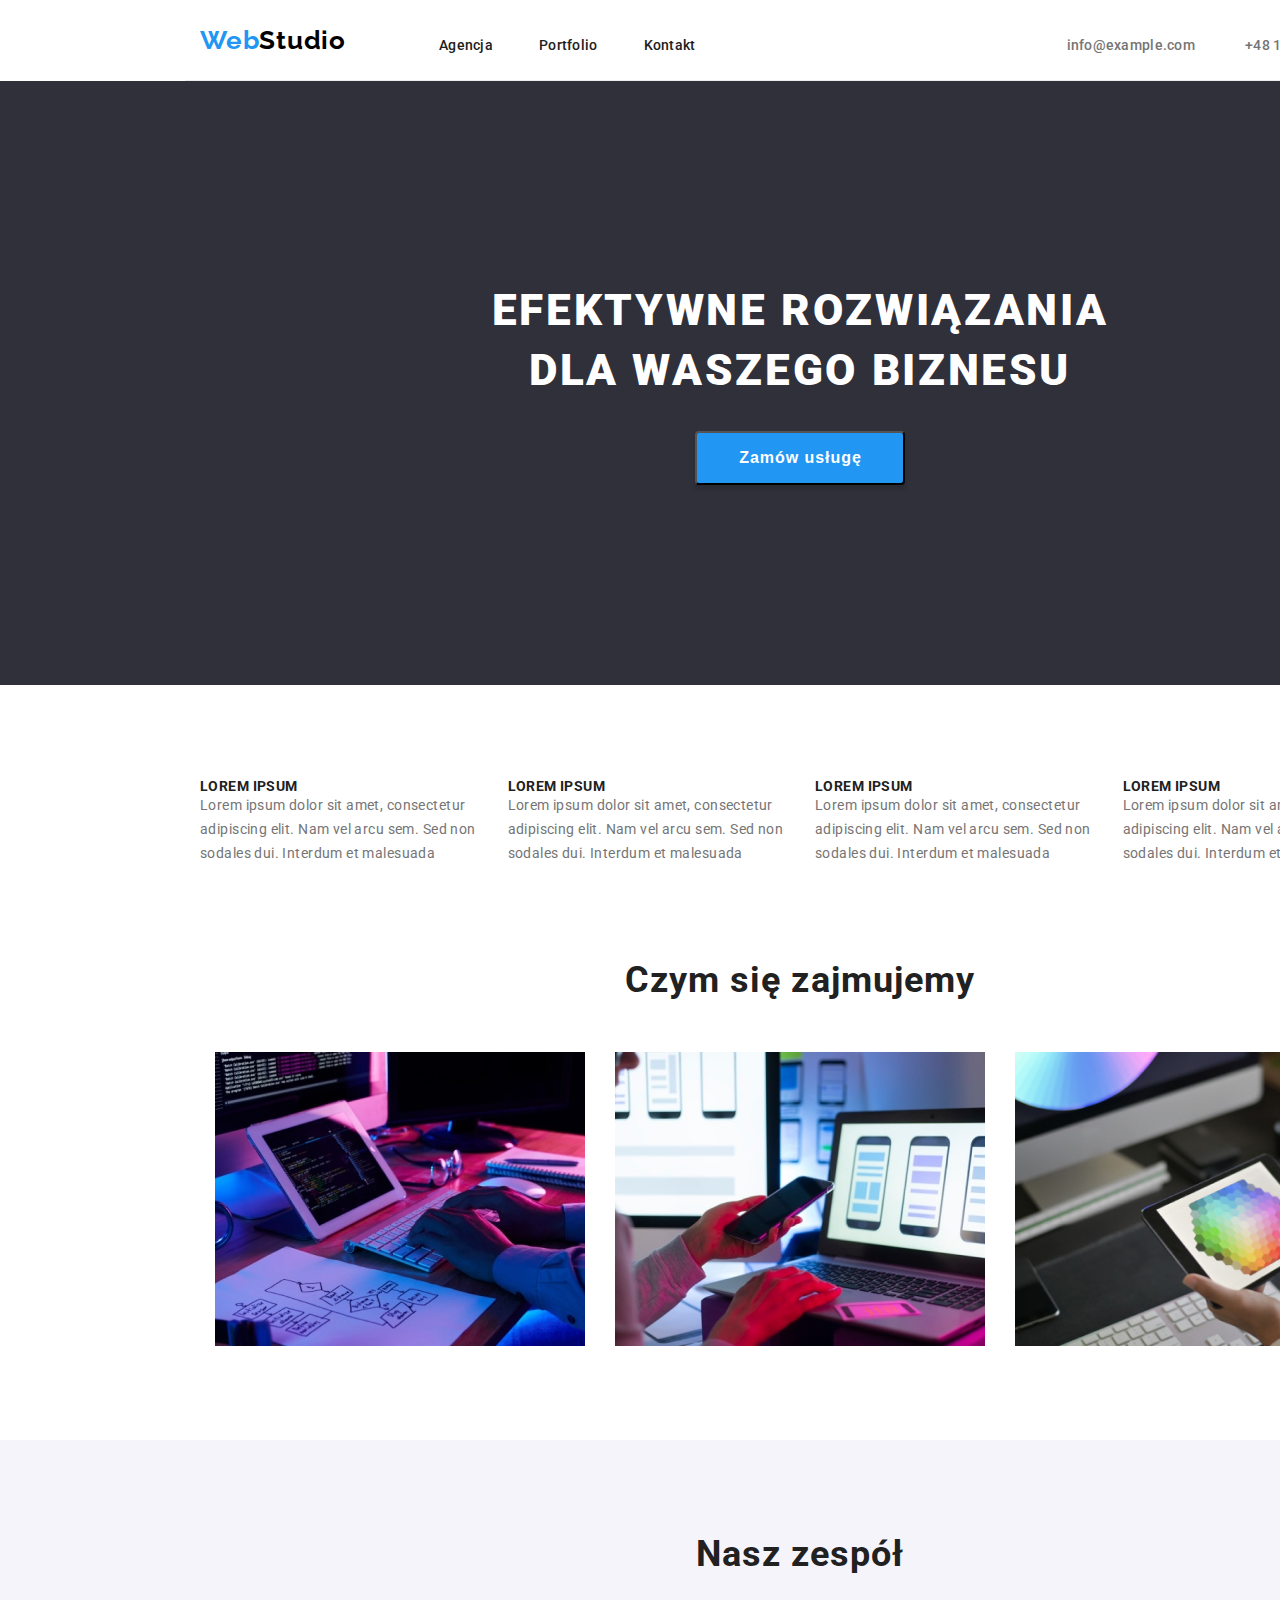
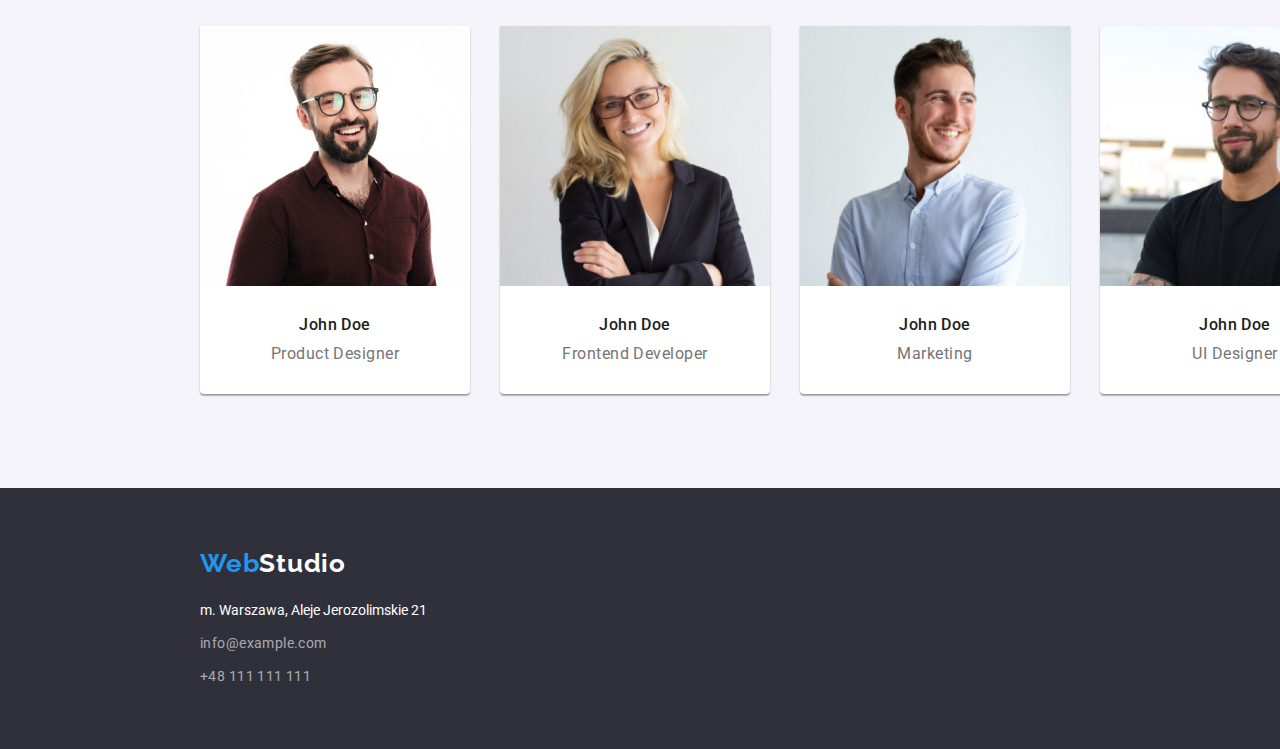
==== index.html @ 327a6e42 "update" ====
<!DOCTYPE html>
<html lang="pl">
  <head>
    <title>hm2 - main page</title>
    <meta charset="UTF-8" />
    <meta http-equiv="x-ua-compatible" content="ie=edge" />
    <meta name="viewport" content="width=device-with, initial-scale=1.0" />
    <link rel="preconnect" href="https://fonts.googleapis.com" />
    <link rel="preconnect" href="https://fonts.gstatic.com" crossorigin />
    <link
      href="https://fonts.googleapis.com/css2?family=Raleway:wght@700&family=Roboto:wght@400;500;700;900&display=swap"
      rel="stylesheet"
    />
    <link
      rel="stylesheet"
      href="https://cdnjs.cloudflare.com/ajax/libs/modern-normalize/1.1.0/modern-normalize.min.css"
      integrity="sha512-wpPYUAdjBVSE4KJnH1VR1HeZfpl1ub8YT/NKx4PuQ5NmX2tKuGu6U/JRp5y+Y8XG2tV+wKQpNHVUX03MfMFn9Q=="
      crossorigin="anonymous"
      referrerpolicy="no-referrer"
    />
    <link rel="stylesheet" href="./css/style.css" />
  </head>
  <body>
    <header class="container box-header">
      <a href="./index.html" class="logo"
        ><span class="color-logo-blue">Web</span>Studio</a
      >
      <nav>
        <ul class="nav-ul-style">
          <li class="nav-li">
            <a href="#" class="navigation">Agencja</a>
          </li>
          <li class="nav-li">
            <a href="./portfolio.html" class="navigation">Portfolio</a>
          </li>
          <li class="nav-li">
            <a href="#" class="navigation">Kontakt</a>
          </li>
        </ul>
      </nav>
      <ul class="ul-contact">
        <li class="li-contact">
          <a href="mailto:info@example.com" class="contact"
            >info@example.com
          </a>
        </li>
        <li class="li-contact">
          <a href="+48111111111" class="contact">
            +48 111 111 111
            <svg width="16" height="12">
              <use href="./images/icons.svg#icon-smartphone"></use>
            </svg>
          </a>
        </li>
      </ul>
    </header>
    <main>
      <section class="index-section-one index-section section">
        <h1 class="H1-style">EFEKTYWNE ROZWIĄZANIA DLA WASZEGO BIZNESU</h1>
        <button type="button" class="button-index">Zamów usługę</button>
      </section>
      <section class="index-section section container">
        <ul class="index-section-two-ul">
          <li>
            <h3 class="H3-style">LOREM IPSUM</h3>
            <p class="p-style">
              Lorem ipsum dolor sit amet, consectetur adipiscing elit. Nam vel
              arcu sem. Sed non sodales dui. Interdum et malesuada
            </p>
          </li>
          <li>
            <h3 class="H3-style">LOREM IPSUM</h3>
            <p class="p-style">
              Lorem ipsum dolor sit amet, consectetur adipiscing elit. Nam vel
              arcu sem. Sed non sodales dui. Interdum et malesuada
            </p>
          </li>
          <li>
            <h3 class="H3-style">LOREM IPSUM</h3>
            <p class="p-style">
              Lorem ipsum dolor sit amet, consectetur adipiscing elit. Nam vel
              arcu sem. Sed non sodales dui. Interdum et malesuada
            </p>
          </li>
          <li>
            <h3 class="H3-style">LOREM IPSUM</h3>
            <p class="p-style">
              Lorem ipsum dolor sit amet, consectetur adipiscing elit. Nam vel
              arcu sem. Sed non sodales dui. Interdum et malesuada
            </p>
          </li>
        </ul>
        <h2 class="index-section-three-h2">Czym się zajmujemy</h2>
        <div class="index-img-section-three">
          <img src="./images/img.jpg" width="370" height="294" alt="tekst" />
          <img src="./images/img1.jpg" width="370" height="294" alt="tekst" />
          <img src="./images/img2.jpg" width="370" height="294" alt="tekst" />
        </div>
      </section>
      <section class="index-section section">
        <h2 class="index-section-four-h2">Nasz zespół</h2>
        <div class="index-img-section-four container">
          <figure class="index-figure">
            <img
              src="./images/img6.jpg"
              width="270"
              height="260"
              alt="Product Designer"
            />
            <figcaption class="figcaption-index">
              <h4 class="heading-index">John Doe</h4>
              <p class="description-index">Product Designer</p>
            </figcaption>
          </figure>
          <figure class="index-figure">
            <img
              src="./images/img3.jpg"
              width="270"
              height="260"
              alt="Frontend Developer"
            />
            <figcaption class="figcaption-index">
              <h4 class="heading-index">John Doe</h4>
              <p class="description-index">Frontend Developer</p>
            </figcaption>
          </figure>
          <figure class="index-figure">
            <img
              src="./images/img4.jpg"
              width="270"
              height="260"
              alt="Marketing"
            />
            <figcaption class="figcaption-index">
              <h4 class="heading-index">John Doe</h4>
              <p class="description-index">Marketing</p>
            </figcaption>
          </figure>
          <figure class="index-figure">
            <img
              src="./images/img5.jpg"
              width="270"
              height="260"
              alt="UI Designer"
            />
            <figcaption class="figcaption-index">
              <h4 class="heading-index">John Doe</h4>
              <p class="description-index">UI Designer</p>
            </figcaption>
          </figure>
        </div>
      </section>
    </main>
    <footer class="footer-page">
      <section class="container">
        <a href="./index.html" class="logo"
          ><span class="color-logo-blue">Web</span
          ><span class="color-logo-white">Studio</span></a
        >
        <address class="address">
          <p class="p-address">m. Warszawa, Aleje Jerozolimskie 21</p>
          <a href="mailto:info@example.com" class="contact-footer"
            >info@example.com</a
          >
          <a href="+48111111111" class="contact-footer"> +48 111 111 111 </a>
        </address>
      </section>
    </footer>
  </body>
</html>
---- css/style.css ----
body {
  font-family: "Roboto", "Relaway", sans-serif;
  color: #212121;
  width: 1600px;
  margin: 0 auto;
}

img {
  display: block;
}

header {
  border-bottom: 1px solid #ececec;
  padding-top: 25px;
  padding-bottom: 24px;
}

.box-header {
  display: flex;
  align-items: center;
}

.container {
  width: 1200px;
  margin: 0 auto;
  padding-left: 15px;
  padding-right: 15px;
}
* {
  padding: 0;
  margin: 0;
}

.portfolio-button-ul {
  list-style: none;
  display: flex;
  justify-content: center;
}

.button-portfolio {
  font-weight: 500;
  font-size: 16px;
  line-height: 1.62;
  background: #f5f4fa;
  text-align: center;
  letter-spacing: 0.03em;
  padding: 4px 22px;
  border: none;
  border-radius: 4px;
}

.button-portfolio-li:not(:first-child) {
  margin-left: 10px;
}

.button-portfolio:active,
.button-portfolio:hover,
.button-portfolio:focus {
  background-color: #2196f3;
  cursor: pointer;
  color: #ffffff;
  box-shadow: 0px 3px 1px rgba(0, 0, 0, 0.1), 0px 1px 2px rgba(0, 0, 0, 0.08),
    0px 2px 2px rgba(0, 0, 0, 0.12);
  border-radius: 4px;
}

.button-index {
  background: #2196f3;
  box-shadow: 0px 4px 4px rgba(0, 0, 0, 0.15);
  border-radius: 4px;
  font-weight: 700;
  font-size: 16px;
  line-height: 1.87;
  letter-spacing: 0.06em;
  color: #ffffff;
  align-items: center;
  justify-content: center;
  margin-top: 30px;
  padding-top: 10px;
  padding-bottom: 10px;
  padding-left: 42px;
  padding-right: 41px;
}

.button-index:hover {
  cursor: pointer;
}

.navigation:active,
.navigation:hover,
.contact-footer:hover,
.contact-footer:active,
.contact:active,
.contact:hover,
.navigation:focus,
.contact:focus,
.contact-footer:focus {
  color: #2196f3;
}

.navigation {
  font-weight: 500;
  font-size: 14px;
  line-height: 1.14;
  letter-spacing: 0.02em;
  text-decoration: none;
  color: #212121;
}
.index-section-two-ul {
  list-style: none;
  display: flex;
  margin-top: 0px;
  margin-bottom: 0px;
  gap: 30px;
}

.nav-ul-style {
  list-style: none;
  display: flex;
  margin-top: 8px;
  padding-inline-start: 0px;
}
.nav-li {
  margin-left: 93px;
}

.nav-li:not(:first-child) {
  margin-left: 46px;
}

.ul-contact {
  list-style: none;
  display: flex;
  justify-content: flex-end;
  margin-left: 371px;
  padding-left: 0px;
  margin-top: 8px;
}
.li-contact:first-child {
  margin-left: 0px;
}

.li-contact:last-child {
  margin-left: 50px;
}

.description-portfolio {
  color: #757575;
  font-size: 16px;
  line-height: 1.87;
  letter-spacing: 0.03em;
  margin-top: 4px;
}
.heading-portfolio {
  font-size: 18px;
  line-height: 2;
  font-weight: 700;
  letter-spacing: 0.06em;
}

.heading-index {
  font-weight: 500;
  font-size: 16px;
  line-height: 1.18;
  letter-spacing: 0.03em;
}

.index-img-section-three {
  display: flex;
  flex-direction: row;
  margin-top: 50px;
  gap: 30px;
}
.index-img-section-four {
  display: flex;
  flex-direction: row;
  margin-top: 50px;
  gap: 30px;
}

.portfolio-img-div {
  display: flex;
  flex-wrap: wrap;
  margin-top: 50px;
  gap: 30px;
}

.index-figure {
  background-color: #ffffff;
  width: 270px;
  height: 368px;
  flex-direction: column;
  box-shadow: 0px 1px 3px rgba(0, 0, 0, 0.12), 0px 1px 1px rgba(0, 0, 0, 0.14),
    0px 2px 1px rgba(0, 0, 0, 0.2);
  border-radius: 0px 0px 4px 4px;
}

.description-index {
  color: #757575;
  font-size: 16px;
  line-height: 1.18;
  letter-spacing: 0.03em;
  margin-top: 10px;
}
.logo {
  font-family: "Raleway";
  font-weight: 700;
  font-size: 26px;
  letter-spacing: 0.03em;
  line-height: 1.19;
  text-decoration: none;
  color: #000000;
}
.color-logo-blue {
  color: #2196f3;
}
.color-logo-white {
  color: #ffffff;
}
.contact {
  color: #757575;
  font-weight: 500;
  font-size: 14px;
  line-height: 1.14;
  text-decoration: none;
  letter-spacing: 0.02em;
}

.contact-footer {
  color: rgba(255, 255, 255, 0.6);
  line-height: 1.71;
  font-size: 14px;
  text-decoration: none;
  letter-spacing: 0.03em;
  margin-top: 9px;
}
.address {
  font-style: normal;
  display: flex;
  flex-direction: column;
  margin-top: 20px;
}
.p-address {
  color: #ffffff;
  font-size: 14px;
  line-height: 1.71;
  margin-top: 0px;
  margin-bottom: 0px;
}
.footer-page {
  background-color: #2f303a;
  display: flex;
  flex-direction: column;
  padding-top: 60px;
  padding-bottom: 60px;
}
.H1-style {
  font-weight: 900;
  font-size: 44px;
  line-height: 1.36;
  width: 696px;
  color: #ffffff;
  text-align: center;
  letter-spacing: 0.06em;
  text-transform: uppercase;
}

.H3-style {
  font-weight: 700;
  font-size: 14px;
  line-height: 1.14;
  letter-spacing: 0.03em;
  text-transform: uppercase;
}

.p-style {
  font-size: 14px;
  line-height: 1.71;
  letter-spacing: 0.03em;
  color: #757575;
}

.index-section-three-h2 {
  font-weight: 700;
  font-size: 36px;
  line-height: 1.16;
  letter-spacing: 0.03em;
  margin-top: 94px;
  margin-bottom: 0px;
}
.index-section-four-h2 {
  font-weight: 700;
  font-size: 36px;
  line-height: 1.16;
  text-align: center;
  letter-spacing: 0.03em;
  display: flex;
  margin-top: 0px;
  margin-bottom: 0px;
}
.section {
  padding-top: 94px;
  padding-bottom: 94px;
}
.index-section {
  display: flex;
  flex-direction: column;
  align-items: center;
  justify-content: center;
}
.index-section-one {
  padding-top: 200px;
  padding-bottom: 200px;
}
.index-section:first-child {
  background: #2f303a;
}
.index-section:nth-child(2) {
  flex-direction: column;
}
.index-section:nth-child(3) {
  background: #f5f4fa;
  flex-direction: column;
}
.portfolio-section {
  display: flex;
  padding-top: 56px;
  flex-direction: column;
}

.portfolio-section:nth-child(3) {
  display: flex;
}
.figcaption-portfolio {
  border-left: 1px solid #eeeeee;
  border-right: 1px solid #eeeeee;
  border-bottom: 1px solid #eeeeee;
  padding: 20px 24px;
}
.figcaption-index {
  text-align: center;
  padding-top: 30px;
  padding-bottom: 30px;
}
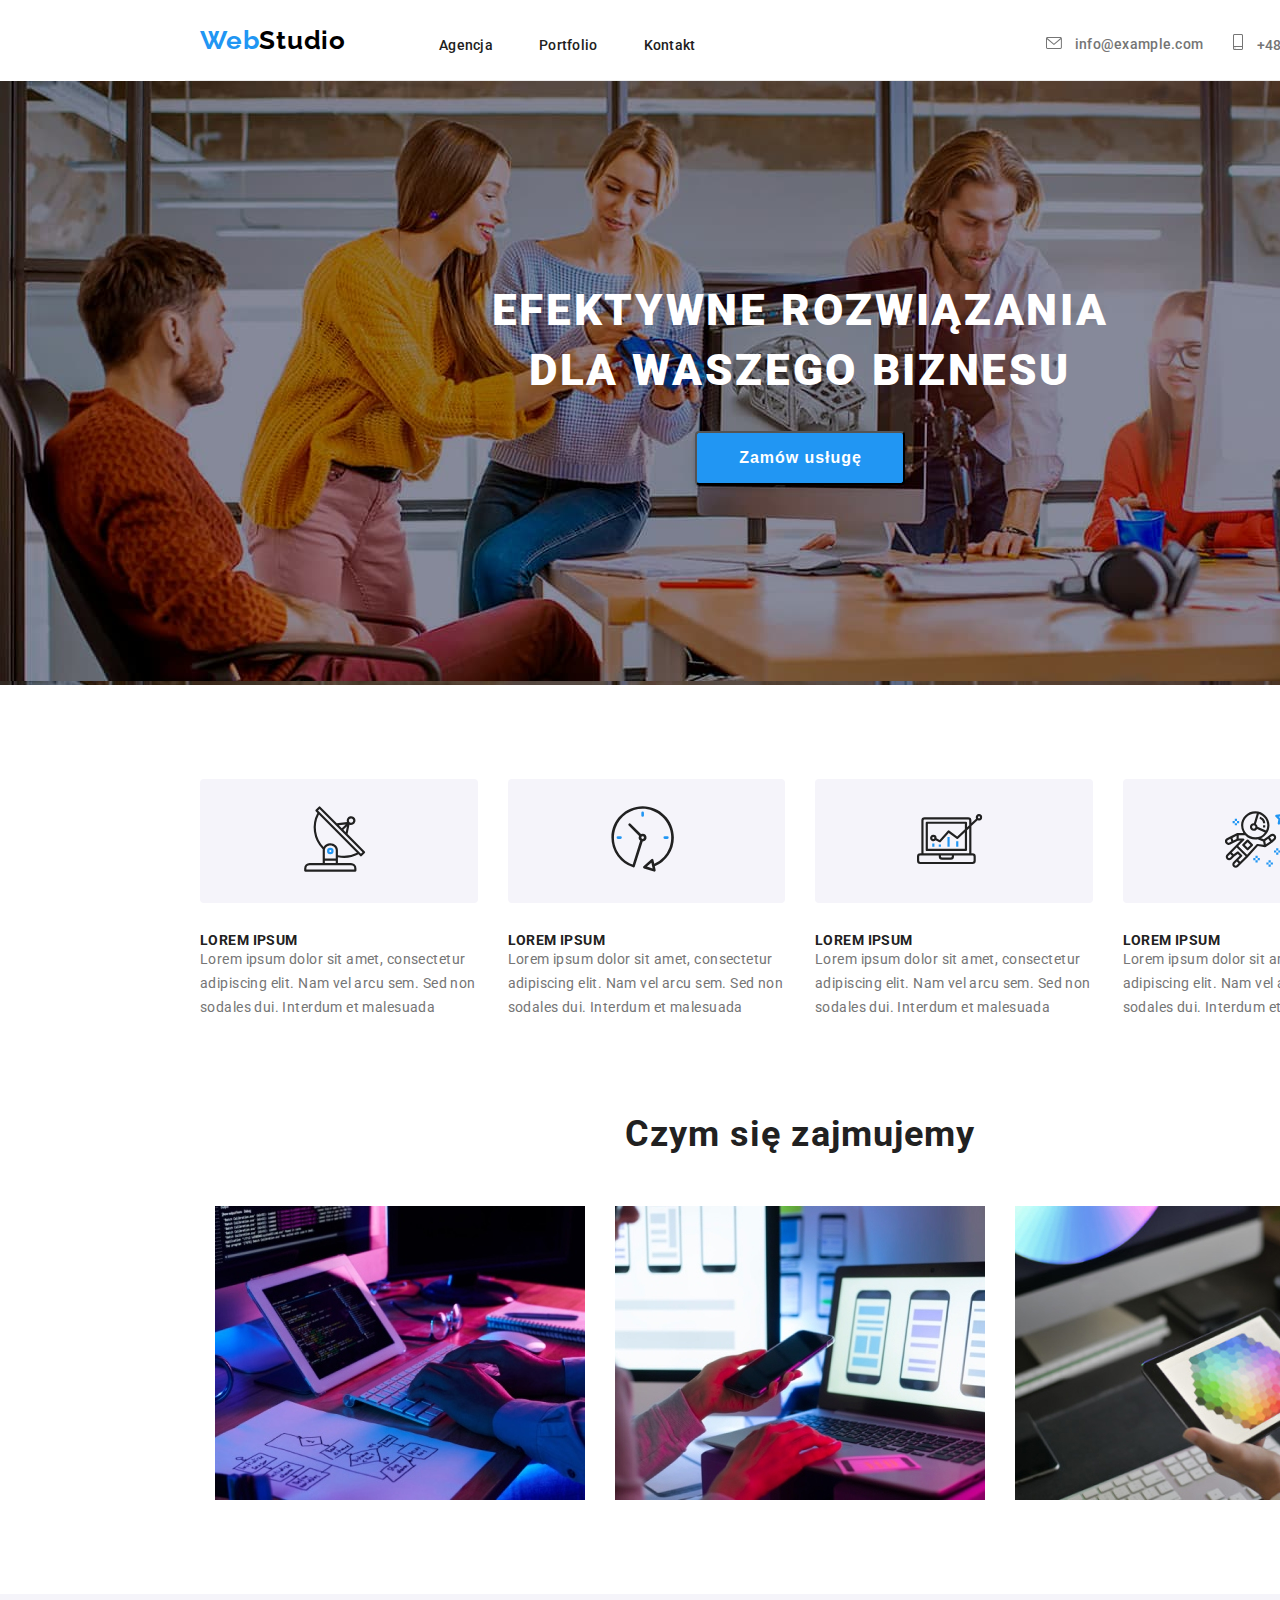
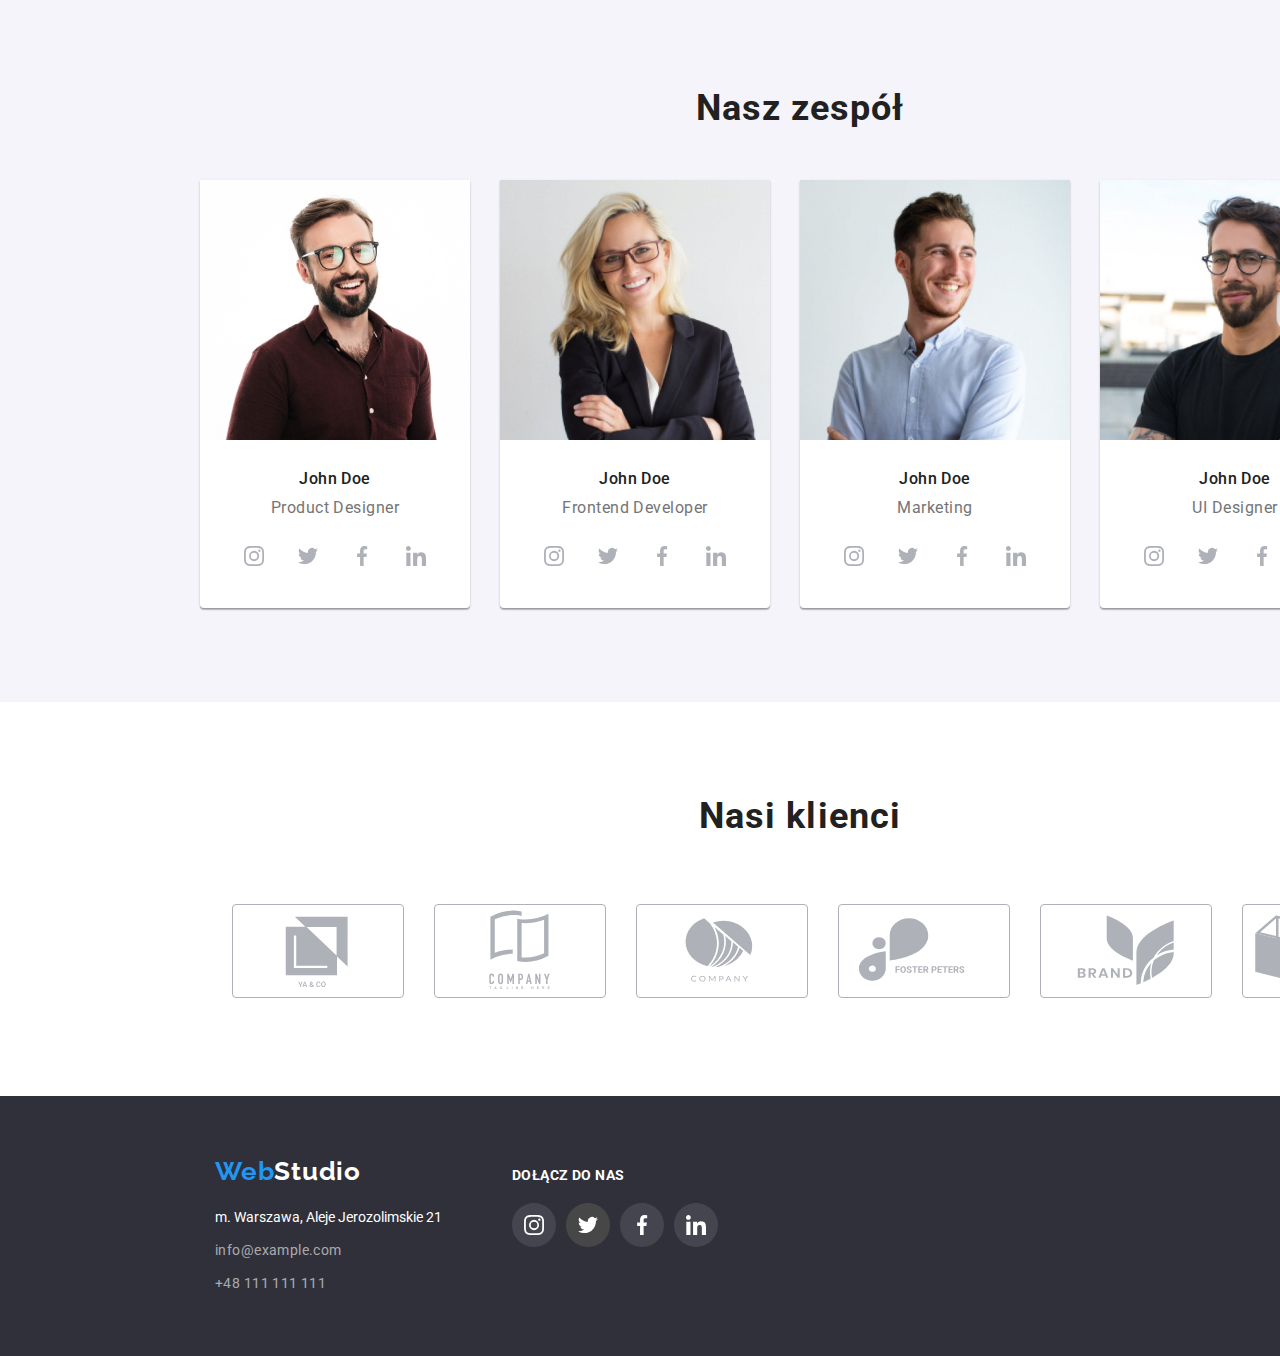
==== commit b3f80cfd: "update" ====
--- a/index.html
+++ b/index.html
@@ -40,16 +40,19 @@
       </nav>
       <ul class="ul-contact">
         <li class="li-contact">
-          <a href="mailto:info@example.com" class="contact"
-            >info@example.com
-          </a>
+          <a href="mailto:info@example.com" class="contact">
+            <svg width="16" height="12" m class="icon-header">
+              <use href="./images/icons.svg#icon-email"></use>
+            </svg>
+            info@example.com</a
+          >
         </li>
         <li class="li-contact">
           <a href="+48111111111" class="contact">
-            +48 111 111 111
-            <svg width="16" height="12">
+            <svg width="10" height="16" class="icon-header">
               <use href="./images/icons.svg#icon-smartphone"></use>
             </svg>
+            +48 111 111 111
           </a>
         </li>
       </ul>
@@ -62,6 +65,11 @@
       <section class="index-section section container">
         <ul class="index-section-two-ul">
           <li>
+            <div class="div-section-two">
+              <svg width="65.32px" height="70px">
+                <use href="./images/icons.svg#icon-antenna-1"></use>
+              </svg>
+            </div>
             <h3 class="H3-style">LOREM IPSUM</h3>
             <p class="p-style">
               Lorem ipsum dolor sit amet, consectetur adipiscing elit. Nam vel
@@ -69,6 +77,11 @@
             </p>
           </li>
           <li>
+            <div class="div-section-two">
+              <svg width="65.32px" height="70px">
+                <use href="./images/icons.svg#icon-clock-1"></use>
+              </svg>
+            </div>
             <h3 class="H3-style">LOREM IPSUM</h3>
             <p class="p-style">
               Lorem ipsum dolor sit amet, consectetur adipiscing elit. Nam vel
@@ -76,6 +89,11 @@
             </p>
           </li>
           <li>
+            <div class="div-section-two">
+              <svg width="65.32px" height="70px">
+                <use href="./images/icons.svg#icon-diagram-1"></use>
+              </svg>
+            </div>
             <h3 class="H3-style">LOREM IPSUM</h3>
             <p class="p-style">
               Lorem ipsum dolor sit amet, consectetur adipiscing elit. Nam vel
@@ -83,6 +101,11 @@
             </p>
           </li>
           <li>
+            <div class="div-section-two">
+              <svg width="65.32px" height="70px">
+                <use href="./images/icons.svg#icon-astronaut-1"></use>
+              </svg>
+            </div>
             <h3 class="H3-style">LOREM IPSUM</h3>
             <p class="p-style">
               Lorem ipsum dolor sit amet, consectetur adipiscing elit. Nam vel
@@ -111,6 +134,28 @@
               <h4 class="heading-index">John Doe</h4>
               <p class="description-index">Product Designer</p>
             </figcaption>
+            <ul class="ul-icon-index">
+              <li class="li">
+                <svg width="44px" height="44px" class="icon">
+                  <use href="./images/icons.svg#icon-instagram1"></use>
+                </svg>
+              </li>
+              <li>
+                <svg width="44px" height="44px" class="icon">
+                  <use href="./images/icons.svg#icon-twitter1"></use>
+                </svg>
+              </li>
+              <li>
+                <svg width="44px" height="44px" class="icon">
+                  <use href="./images/icons.svg#icon-fb1"></use>
+                </svg>
+              </li>
+              <li>
+                <svg width="44px" height="44px" class="icon">
+                  <use href="./images/icons.svg#icon-linkedin1"></use>
+                </svg>
+              </li>
+            </ul>
           </figure>
           <figure class="index-figure">
             <img
@@ -123,6 +168,28 @@
               <h4 class="heading-index">John Doe</h4>
               <p class="description-index">Frontend Developer</p>
             </figcaption>
+            <ul class="ul-icon-index">
+              <li class="li">
+                <svg width="44px" height="44px" class="icon">
+                  <use href="./images/icons.svg#icon-instagram1"></use>
+                </svg>
+              </li>
+              <li>
+                <svg width="44px" height="44px" class="icon">
+                  <use href="./images/icons.svg#icon-twitter1"></use>
+                </svg>
+              </li>
+              <li>
+                <svg width="44px" height="44px" class="icon">
+                  <use href="./images/icons.svg#icon-fb1"></use>
+                </svg>
+              </li>
+              <li>
+                <svg width="44px" height="44px" class="icon">
+                  <use href="./images/icons.svg#icon-linkedin1"></use>
+                </svg>
+              </li>
+            </ul>
           </figure>
           <figure class="index-figure">
             <img
@@ -135,6 +202,28 @@
               <h4 class="heading-index">John Doe</h4>
               <p class="description-index">Marketing</p>
             </figcaption>
+            <ul class="ul-icon-index">
+              <li class="li">
+                <svg width="44px" height="44px" class="icon">
+                  <use href="./images/icons.svg#icon-instagram1"></use>
+                </svg>
+              </li>
+              <li>
+                <svg width="44px" height="44px" class="icon">
+                  <use href="./images/icons.svg#icon-twitter1"></use>
+                </svg>
+              </li>
+              <li>
+                <svg width="44px" height="44px" class="icon">
+                  <use href="./images/icons.svg#icon-fb1"></use>
+                </svg>
+              </li>
+              <li>
+                <svg width="44px" height="44px" class="icon">
+                  <use href="./images/icons.svg#icon-linkedin1"></use>
+                </svg>
+              </li>
+            </ul>
           </figure>
           <figure class="index-figure">
             <img
@@ -147,24 +236,110 @@
               <h4 class="heading-index">John Doe</h4>
               <p class="description-index">UI Designer</p>
             </figcaption>
+            <ul class="ul-icon-index">
+              <li class="li">
+                <svg width="44px" height="44px" class="icon">
+                  <use href="./images/icons.svg#icon-instagram1"></use>
+                </svg>
+              </li>
+              <li>
+                <svg width="44px" height="44px" class="icon">
+                  <use href="./images/icons.svg#icon-twitter1"></use>
+                </svg>
+              </li>
+              <li>
+                <svg width="44px" height="44px" class="icon">
+                  <use href="./images/icons.svg#icon-fb1"></use>
+                </svg>
+              </li>
+              <li>
+                <svg width="44px" height="44px" class="icon">
+                  <use href="./images/icons.svg#icon-linkedin1"></use>
+                </svg>
+              </li>
+            </ul>
           </figure>
+        </div>
+      </section>
+      <section class="index-section section">
+        <h2 class="index-section-four-h2">Nasi klienci</h2>
+        <div class="index-img-section-four container">
+          <ul class="ul-icon-index-last-section">
+            <li class="li">
+              <svg width="170px" height="92px" class="icon-index-last-section">
+                <use href="./images/icons.svg#icon-Logo"></use>
+              </svg>
+            </li>
+            <li>
+              <svg width="170px" height="92px" class="icon-index-last-section">
+                <use href="./images/icons.svg#icon-Logo-1"></use>
+              </svg>
+            </li>
+            <li>
+              <svg width="170px" height="92px" class="icon-index-last-section">
+                <use href="./images/icons.svg#icon-Logo-2"></use>
+              </svg>
+            </li>
+            <li>
+              <svg width="170px" height="92px" class="icon-index-last-section">
+                <use href="./images/icons.svg#icon-Logo-3"></use>
+              </svg>
+            </li>
+            <li>
+              <svg width="170px" height="92px" class="icon-index-last-section">
+                <use href="./images/icons.svg#icon-Logo-4"></use>
+              </svg>
+            </li>
+            <li>
+              <svg width="170px" height="92px" class="icon-index-last-section">
+                <use href="./images/icons.svg#icon-Logo-5"></use>
+              </svg>
+            </li>
+          </ul>
         </div>
       </section>
     </main>
-    <footer class="footer-page">
-      <section class="container">
-        <a href="./index.html" class="logo"
-          ><span class="color-logo-blue">Web</span
-          ><span class="color-logo-white">Studio</span></a
-        >
-        <address class="address">
-          <p class="p-address">m. Warszawa, Aleje Jerozolimskie 21</p>
-          <a href="mailto:info@example.com" class="contact-footer"
-            >info@example.com</a
+    <footer class="footer-page" class="container">
+      <div class="footer-section">
+        <div class="footer-adress">
+          <a href="./index.html" class="logo"
+            ><span class="color-logo-blue">Web</span
+            ><span class="color-logo-white">Studio</span></a
           >
-          <a href="+48111111111" class="contact-footer"> +48 111 111 111 </a>
-        </address>
-      </section>
+          <address class="address">
+            <p class="p-address">m. Warszawa, Aleje Jerozolimskie 21</p>
+            <a href="mailto:info@example.com" class="contact-footer"
+              >info@example.com</a
+            >
+            <a href="+48111111111" class="contact-footer"> +48 111 111 111 </a>
+          </address>
+        </div>
+        <div class="social">
+          <p class="p-footer">Dołącz do nas</p>
+          <ul class="ul-footer">
+            <li>
+              <svg width="44px" height="44px" class="icon">
+                <use href="./images/icons.svg#icon-instagram2"></use>
+              </svg>
+            </li>
+            <li>
+              <svg width="44px" height="44px" class="icon">
+                <use href="./images/icons.svg#icon-twitter2"></use>
+              </svg>
+            </li>
+            <li>
+              <svg width="44px" height="44px" class="icon">
+                <use href="./images/icons.svg#icon-fb2"></use>
+              </svg>
+            </li>
+            <li>
+              <svg width="44px" height="44px" class="icon">
+                <use href="./images/icons.svg#icon-linkedin2"></use>
+              </svg>
+            </li>
+          </ul>
+        </div>
+      </div>
     </footer>
   </body>
 </html>
--- a/css/style.css
+++ b/css/style.css
@@ -90,12 +90,13 @@
 .navigation:hover,
 .contact-footer:hover,
 .contact-footer:active,
+.navigation:focus,
+.contact-footer:focus .contact:focus,
 .contact:active,
-.contact:hover,
-.navigation:focus,
-.contact:focus,
-.contact-footer:focus {
+.contact:hover {
   color: #2196f3;
+
+  stroke: #2196f3;
 }
 
 .navigation {
@@ -132,16 +133,17 @@
   list-style: none;
   display: flex;
   justify-content: flex-end;
-  margin-left: 371px;
+  margin-left: 350px;
   padding-left: 0px;
   margin-top: 8px;
 }
+
 .li-contact:first-child {
   margin-left: 0px;
 }
 
 .li-contact:last-child {
-  margin-left: 50px;
+  margin-left: 30px;
 }
 
 .description-portfolio {
@@ -188,7 +190,7 @@
 .index-figure {
   background-color: #ffffff;
   width: 270px;
-  height: 368px;
+  height: 428px;
   flex-direction: column;
   box-shadow: 0px 1px 3px rgba(0, 0, 0, 0.12), 0px 1px 1px rgba(0, 0, 0, 0.14),
     0px 2px 1px rgba(0, 0, 0, 0.2);
@@ -250,9 +252,7 @@
 .footer-page {
   background-color: #2f303a;
   display: flex;
-  flex-direction: column;
-  padding-top: 60px;
-  padding-bottom: 60px;
+  padding-left: 215px;
 }
 .H1-style {
   font-weight: 900;
@@ -313,7 +313,7 @@
   padding-bottom: 200px;
 }
 .index-section:first-child {
-  background: #2f303a;
+  background-image: url("../images/tlo.jpg"), url("../images/icons.svg");
 }
 .index-section:nth-child(2) {
   flex-direction: column;
@@ -340,5 +340,87 @@
 .figcaption-index {
   text-align: center;
   padding-top: 30px;
-  padding-bottom: 30px;
-}
+}
+
+.icon-header {
+  margin-right: 10px;
+}
+.p-footer {
+  font-weight: 700;
+  font-size: 14px;
+  line-height: 1.14;
+  letter-spacing: 0.03em;
+  text-transform: uppercase;
+  color: #ffffff;
+}
+
+.footer-section {
+  display: flex;
+  gap: 70px;
+}
+.social {
+  padding-top: 72px;
+  padding-bottom: 100px;
+}
+.footer-adress {
+  padding-top: 60px;
+  padding-bottom: 60px;
+}
+
+.ul-footer {
+  padding-top: 20px;
+  display: flex;
+  gap: 10px;
+  list-style: none;
+}
+.ul-icon-index {
+  padding-top: 16px;
+  display: flex;
+  gap: 10px;
+  list-style: none;
+  padding-left: 32px;
+}
+.ul-icon-index-last-section {
+  padding-top: 16px;
+  display: flex;
+  gap: 30px;
+  list-style: none;
+  padding-left: 32px;
+}
+
+.icon:active,
+.icon:hover,
+.icon:focus {
+  cursor: pointer;
+  fill: #2196f3;
+}
+
+.icon-index-last-section {
+  border: 1px solid #afb1b8;
+  border-radius: 4px;
+}
+
+.icon-index-last-section:active,
+.icon-index-last-section:hover,
+.icon-index-last-section:focus {
+  cursor: pointer;
+  border: 1px solid #2196f3;
+  fill: #2196f3;
+}
+
+.div-section-two {
+  padding-top: 25px;
+  padding-bottom: 25px;
+  padding-left: 102.34px;
+  padding-right: 102.34px;
+  background-color: #f5f4fa;
+  border-radius: 4px;
+  margin-bottom: 30px;
+}
+
+.figure-portfolio:focus,
+.figure-portfolio:hover {
+  box-shadow: 0px 1px 1px rgba(0, 0, 0, 0.12), 0px 4px 4px rgba(0, 0, 0, 0.06),
+    1px 4px 6px rgba(0, 0, 0, 0.16);
+  cursor: pointer;
+}
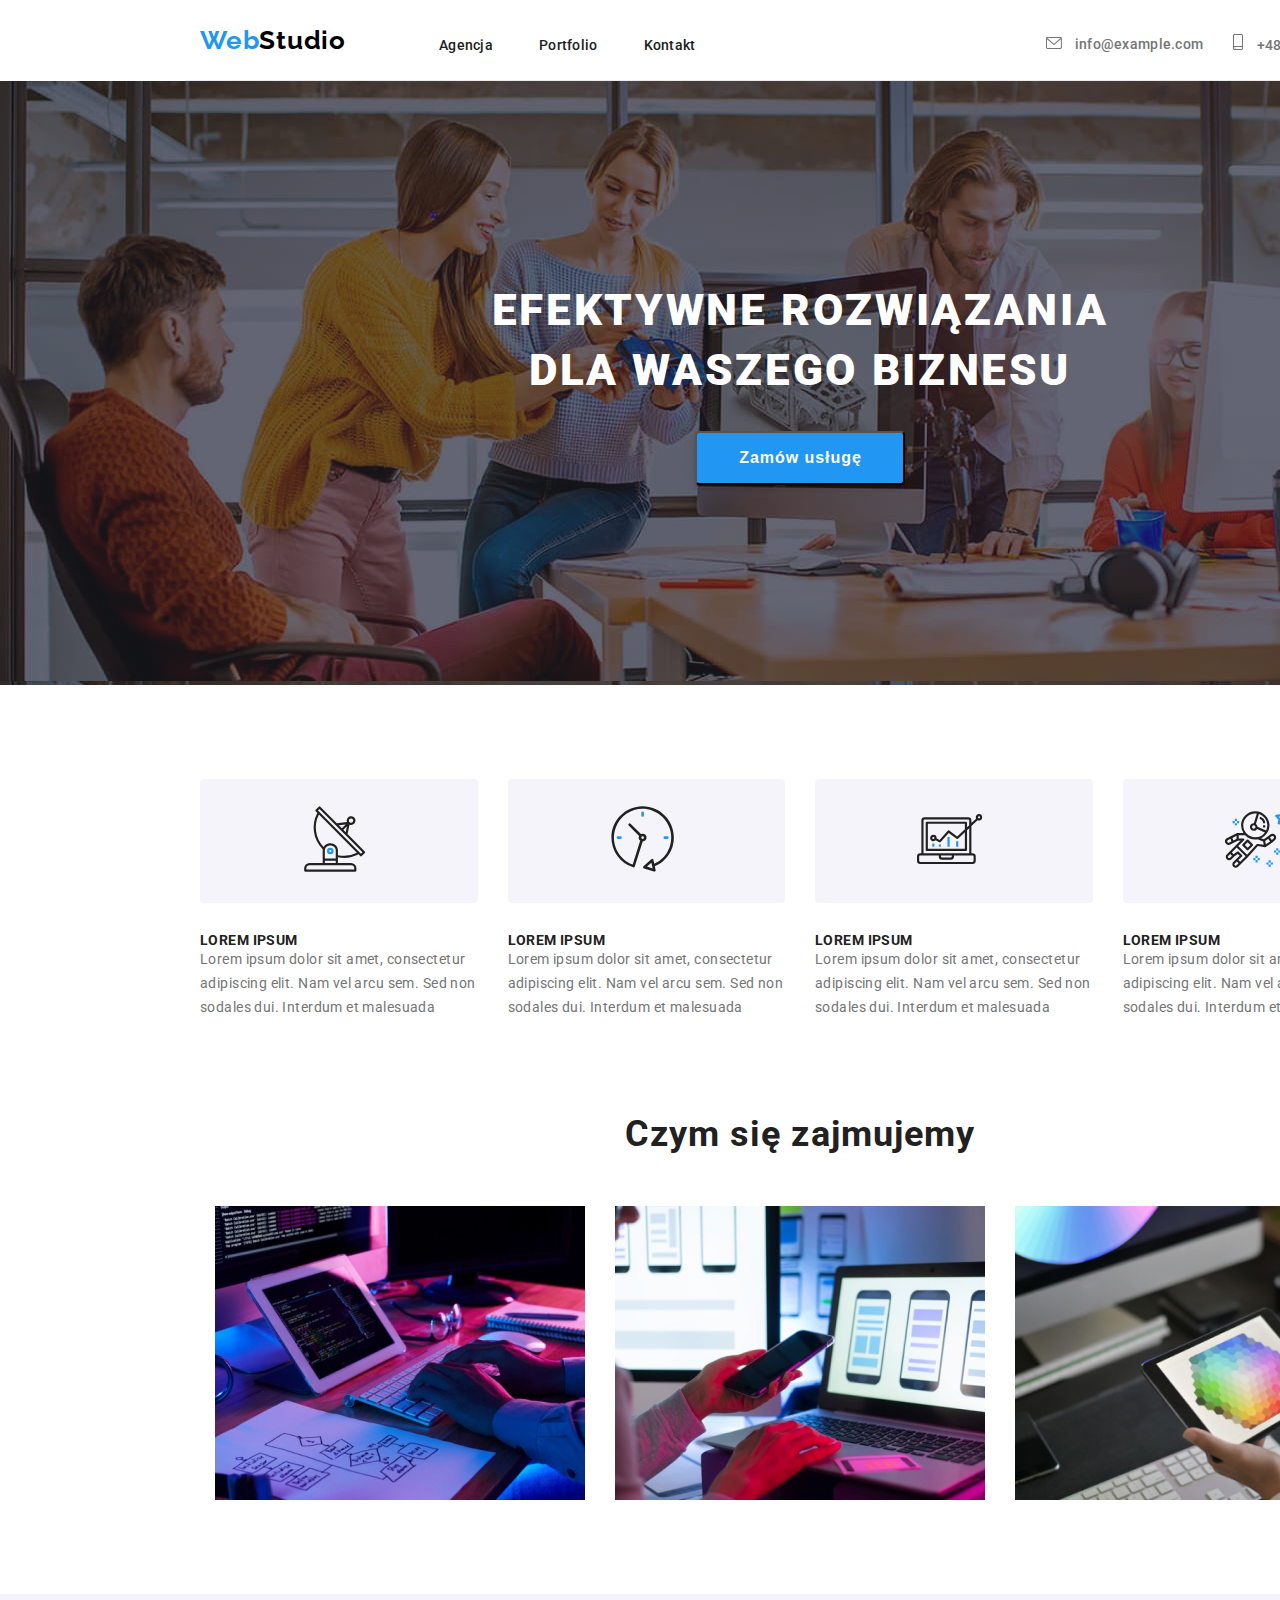
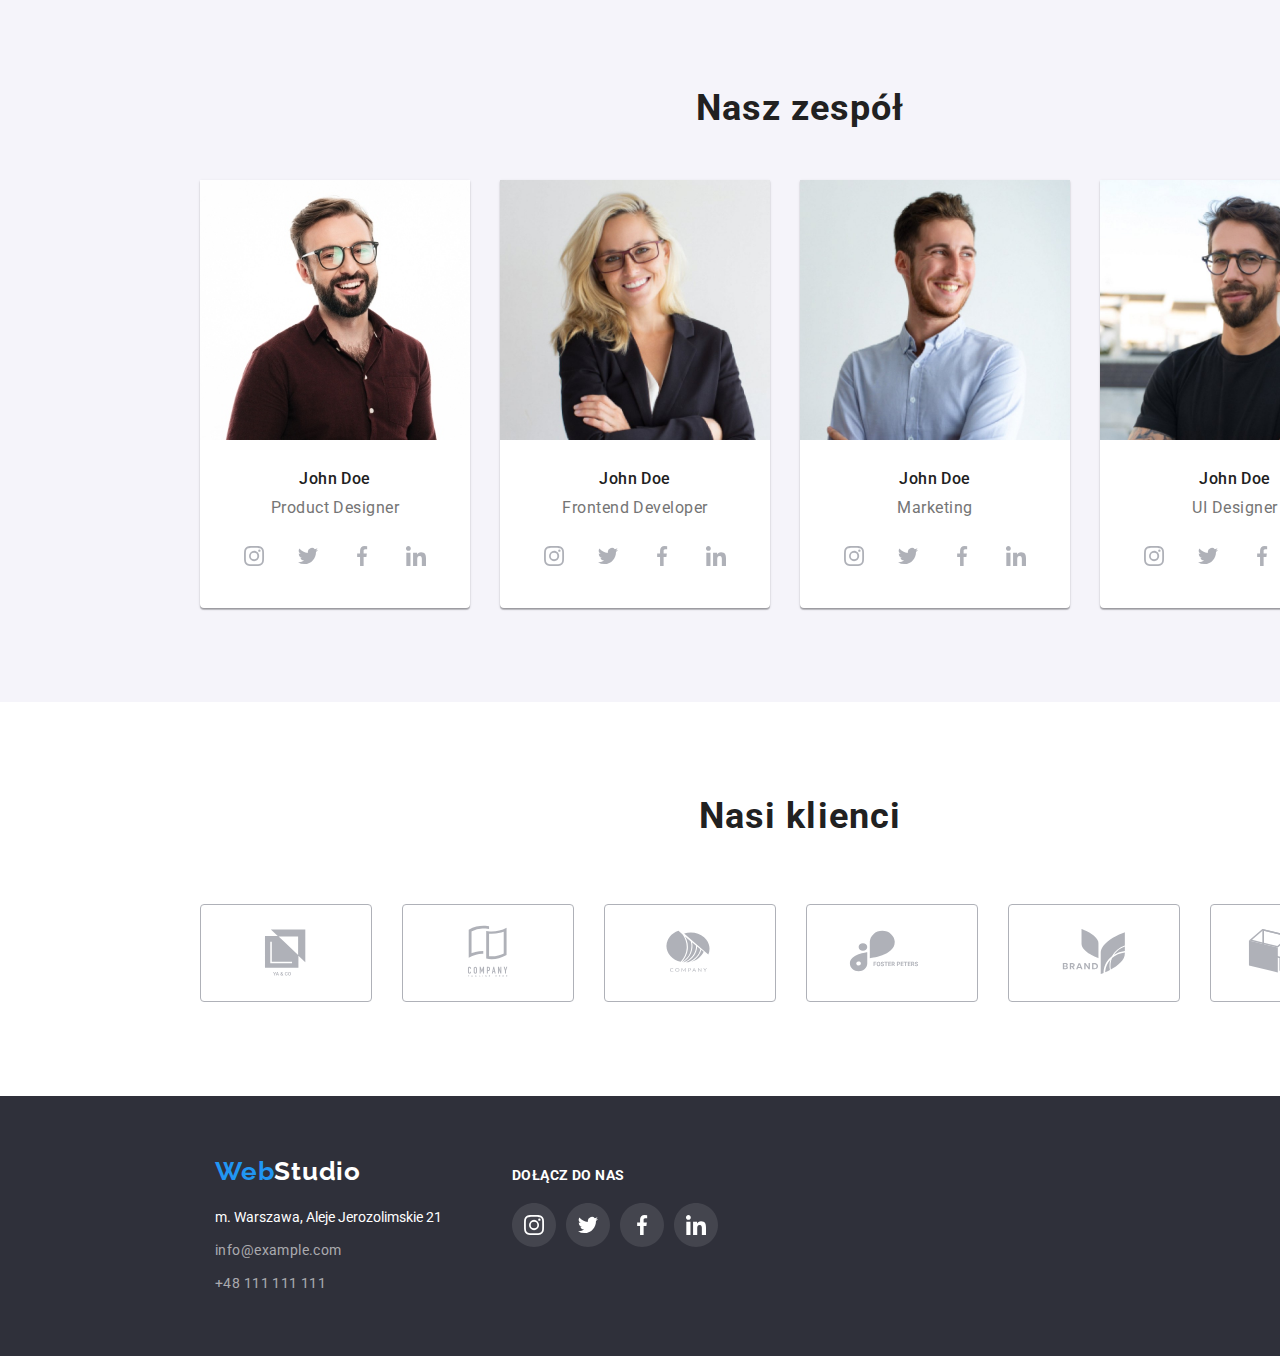
==== commit 74f0e5e7: "update" ====
--- a/index.html
+++ b/index.html
@@ -136,24 +136,32 @@
             </figcaption>
             <ul class="ul-icon-index">
               <li class="li">
-                <svg width="44px" height="44px" class="icon">
-                  <use href="./images/icons.svg#icon-instagram1"></use>
-                </svg>
-              </li>
-              <li>
-                <svg width="44px" height="44px" class="icon">
-                  <use href="./images/icons.svg#icon-twitter1"></use>
-                </svg>
-              </li>
-              <li>
-                <svg width="44px" height="44px" class="icon">
-                  <use href="./images/icons.svg#icon-fb1"></use>
-                </svg>
-              </li>
-              <li>
-                <svg width="44px" height="44px" class="icon">
-                  <use href="./images/icons.svg#icon-linkedin1"></use>
-                </svg>
+                <a href="#">
+                  <svg width="44px" height="44px" class="icon">
+                    <use href="./images/icons.svg#icon-instagram1"></use>
+                  </svg>
+                </a>
+              </li>
+              <li>
+                <a href="#">
+                  <svg width="44px" height="44px" class="icon">
+                    <use href="./images/icons.svg#icon-twitter1"></use>
+                  </svg>
+                </a>
+              </li>
+              <li>
+                <a href="#">
+                  <svg width="44px" height="44px" class="icon">
+                    <use href="./images/icons.svg#icon-fb1"></use>
+                  </svg>
+                </a>
+              </li>
+              <li>
+                <a href="#">
+                  <svg width="44px" height="44px" class="icon">
+                    <use href="./images/icons.svg#icon-linkedin1"></use>
+                  </svg>
+                </a>
               </li>
             </ul>
           </figure>
@@ -170,24 +178,32 @@
             </figcaption>
             <ul class="ul-icon-index">
               <li class="li">
-                <svg width="44px" height="44px" class="icon">
-                  <use href="./images/icons.svg#icon-instagram1"></use>
-                </svg>
-              </li>
-              <li>
-                <svg width="44px" height="44px" class="icon">
-                  <use href="./images/icons.svg#icon-twitter1"></use>
-                </svg>
-              </li>
-              <li>
-                <svg width="44px" height="44px" class="icon">
-                  <use href="./images/icons.svg#icon-fb1"></use>
-                </svg>
-              </li>
-              <li>
-                <svg width="44px" height="44px" class="icon">
-                  <use href="./images/icons.svg#icon-linkedin1"></use>
-                </svg>
+                <a href="#">
+                  <svg width="44px" height="44px" class="icon">
+                    <use href="./images/icons.svg#icon-instagram1"></use>
+                  </svg>
+                </a>
+              </li>
+              <li>
+                <a href="#">
+                  <svg width="44px" height="44px" class="icon">
+                    <use href="./images/icons.svg#icon-twitter1"></use>
+                  </svg>
+                </a>
+              </li>
+              <li>
+                <a href="#">
+                  <svg width="44px" height="44px" class="icon">
+                    <use href="./images/icons.svg#icon-fb1"></use>
+                  </svg>
+                </a>
+              </li>
+              <li>
+                <a href="#">
+                  <svg width="44px" height="44px" class="icon">
+                    <use href="./images/icons.svg#icon-linkedin1"></use>
+                  </svg>
+                </a>
               </li>
             </ul>
           </figure>
@@ -204,24 +220,32 @@
             </figcaption>
             <ul class="ul-icon-index">
               <li class="li">
-                <svg width="44px" height="44px" class="icon">
-                  <use href="./images/icons.svg#icon-instagram1"></use>
-                </svg>
-              </li>
-              <li>
-                <svg width="44px" height="44px" class="icon">
-                  <use href="./images/icons.svg#icon-twitter1"></use>
-                </svg>
-              </li>
-              <li>
-                <svg width="44px" height="44px" class="icon">
-                  <use href="./images/icons.svg#icon-fb1"></use>
-                </svg>
-              </li>
-              <li>
-                <svg width="44px" height="44px" class="icon">
-                  <use href="./images/icons.svg#icon-linkedin1"></use>
-                </svg>
+                <a href="#">
+                  <svg width="44px" height="44px" class="icon">
+                    <use href="./images/icons.svg#icon-instagram1"></use>
+                  </svg>
+                </a>
+              </li>
+              <li>
+                <a href="#">
+                  <svg width="44px" height="44px" class="icon">
+                    <use href="./images/icons.svg#icon-twitter1"></use>
+                  </svg>
+                </a>
+              </li>
+              <li>
+                <a href="#">
+                  <svg width="44px" height="44px" class="icon">
+                    <use href="./images/icons.svg#icon-fb1"></use>
+                  </svg>
+                </a>
+              </li>
+              <li>
+                <a href="#">
+                  <svg width="44px" height="44px" class="icon">
+                    <use href="./images/icons.svg#icon-linkedin1"></use>
+                  </svg>
+                </a>
               </li>
             </ul>
           </figure>
@@ -238,24 +262,32 @@
             </figcaption>
             <ul class="ul-icon-index">
               <li class="li">
-                <svg width="44px" height="44px" class="icon">
-                  <use href="./images/icons.svg#icon-instagram1"></use>
-                </svg>
-              </li>
-              <li>
-                <svg width="44px" height="44px" class="icon">
-                  <use href="./images/icons.svg#icon-twitter1"></use>
-                </svg>
-              </li>
-              <li>
-                <svg width="44px" height="44px" class="icon">
-                  <use href="./images/icons.svg#icon-fb1"></use>
-                </svg>
-              </li>
-              <li>
-                <svg width="44px" height="44px" class="icon">
-                  <use href="./images/icons.svg#icon-linkedin1"></use>
-                </svg>
+                <a href="#">
+                  <svg width="44px" height="44px" class="icon">
+                    <use href="./images/icons.svg#icon-instagram1"></use>
+                  </svg>
+                </a>
+              </li>
+              <li>
+                <a href="#">
+                  <svg width="44px" height="44px" class="icon">
+                    <use href="./images/icons.svg#icon-twitter1"></use>
+                  </svg>
+                </a>
+              </li>
+              <li>
+                <a href="#">
+                  <svg width="44px" height="44px" class="icon">
+                    <use href="./images/icons.svg#icon-fb1"></use>
+                  </svg>
+                </a>
+              </li>
+              <li>
+                <a href="#">
+                  <svg width="44px" height="44px" class="icon">
+                    <use href="./images/icons.svg#icon-linkedin1"></use>
+                  </svg>
+                </a>
               </li>
             </ul>
           </figure>
@@ -265,34 +297,34 @@
         <h2 class="index-section-four-h2">Nasi klienci</h2>
         <div class="index-img-section-four container">
           <ul class="ul-icon-index-last-section">
-            <li class="li">
-              <svg width="170px" height="92px" class="icon-index-last-section">
-                <use href="./images/icons.svg#icon-Logo"></use>
-              </svg>
-            </li>
-            <li>
-              <svg width="170px" height="92px" class="icon-index-last-section">
-                <use href="./images/icons.svg#icon-Logo-1"></use>
-              </svg>
-            </li>
-            <li>
-              <svg width="170px" height="92px" class="icon-index-last-section">
-                <use href="./images/icons.svg#icon-Logo-2"></use>
-              </svg>
-            </li>
-            <li>
-              <svg width="170px" height="92px" class="icon-index-last-section">
-                <use href="./images/icons.svg#icon-Logo-3"></use>
-              </svg>
-            </li>
-            <li>
-              <svg width="170px" height="92px" class="icon-index-last-section">
-                <use href="./images/icons.svg#icon-Logo-4"></use>
-              </svg>
-            </li>
-            <li>
-              <svg width="170px" height="92px" class="icon-index-last-section">
-                <use href="./images/icons.svg#icon-Logo-5"></use>
+            <li class="li-last-section">
+              <svg width="106px" height="60px">
+                <use href="./images/icons.svg#icon-klient-1"></use>
+              </svg>
+            </li>
+            <li class="li-last-section">
+              <svg width="106px" height="60.04px">
+                <use href="./images/icons.svg#icon-klient-2"></use>
+              </svg>
+            </li>
+            <li class="li-last-section">
+              <svg width="106px" height="60px">
+                <use href="./images/icons.svg#icon-klient-3"></use>
+              </svg>
+            </li>
+            <li class="li-last-section">
+              <svg width="106px" height="60px">
+                <use href="./images/icons.svg#icon-klient-4"></use>
+              </svg>
+            </li>
+            <li class="li-last-section">
+              <svg width="106px" height="60px">
+                <use href="./images/icons.svg#icon-klient-5"></use>
+              </svg>
+            </li>
+            <li class="li-last-section">
+              <svg width="106px" height="60px">
+                <use href="./images/icons.svg#icon-klient-6"></use>
               </svg>
             </li>
           </ul>
@@ -318,24 +350,32 @@
           <p class="p-footer">Dołącz do nas</p>
           <ul class="ul-footer">
             <li>
-              <svg width="44px" height="44px" class="icon">
-                <use href="./images/icons.svg#icon-instagram2"></use>
-              </svg>
+              <a href="#">
+                <svg width="44px" height="44px" class="icon-footer">
+                  <use href="./images/icons.svg#icon-instagram2"></use>
+                </svg>
+              </a>
             </li>
             <li>
-              <svg width="44px" height="44px" class="icon">
-                <use href="./images/icons.svg#icon-twitter2"></use>
-              </svg>
+              <a href="#">
+                <svg width="44px" height="44px" class="icon-footer">
+                  <use href="./images/icons.svg#icon-twitter2"></use>
+                </svg>
+              </a>
             </li>
             <li>
-              <svg width="44px" height="44px" class="icon">
-                <use href="./images/icons.svg#icon-fb2"></use>
-              </svg>
+              <a href="#">
+                <svg width="44px" height="44px" class="icon-footer">
+                  <use href="./images/icons.svg#icon-fb2"></use>
+                </svg>
+              </a>
             </li>
             <li>
-              <svg width="44px" height="44px" class="icon">
-                <use href="./images/icons.svg#icon-linkedin2"></use>
-              </svg>
+              <a href="#">
+                <svg width="44px" height="44px" class="icon-footer">
+                  <use href="./images/icons.svg#icon-linkedin2"></use>
+                </svg>
+              </a>
             </li>
           </ul>
         </div>
--- a/css/style.css
+++ b/css/style.css
@@ -95,8 +95,7 @@
 .contact:active,
 .contact:hover {
   color: #2196f3;
-
-  stroke: #2196f3;
+  fill: #2196f3;
 }
 
 .navigation {
@@ -226,6 +225,7 @@
   line-height: 1.14;
   text-decoration: none;
   letter-spacing: 0.02em;
+  fill: #757575;
 }
 
 .contact-footer {
@@ -313,7 +313,8 @@
   padding-bottom: 200px;
 }
 .index-section:first-child {
-  background-image: url("../images/tlo.jpg"), url("../images/icons.svg");
+  background: linear-gradient(rgba(47, 48, 58, 0.4), rgba(47, 48, 58, 0.4)),
+    url("../images/tlo.jpg");
 }
 .index-section:nth-child(2) {
   flex-direction: column;
@@ -385,24 +386,39 @@
   display: flex;
   gap: 30px;
   list-style: none;
-  padding-left: 32px;
+}
+
+.icon {
+  fill: #ffffff;
+}
+
+.icon-footer {
+  fill: rgba(255, 255, 255, 0.1);
 }
 
 .icon:active,
 .icon:hover,
-.icon:focus {
+.icon:focus,
+.icon-footer:active,
+.icon-footer:focus,
+.icon-footer:hover {
   cursor: pointer;
   fill: #2196f3;
 }
 
-.icon-index-last-section {
+.li-last-section {
   border: 1px solid #afb1b8;
+  fill: #afb1b8;
   border-radius: 4px;
-}
-
-.icon-index-last-section:active,
-.icon-index-last-section:hover,
-.icon-index-last-section:focus {
+  padding-top: 17.71px;
+  padding-left: 32px;
+  padding-right: 32px;
+  padding-bottom: 14.25px;
+}
+
+.li-last-section:active,
+.li-last-section:hover,
+.li-last-section:focus {
   cursor: pointer;
   border: 1px solid #2196f3;
   fill: #2196f3;
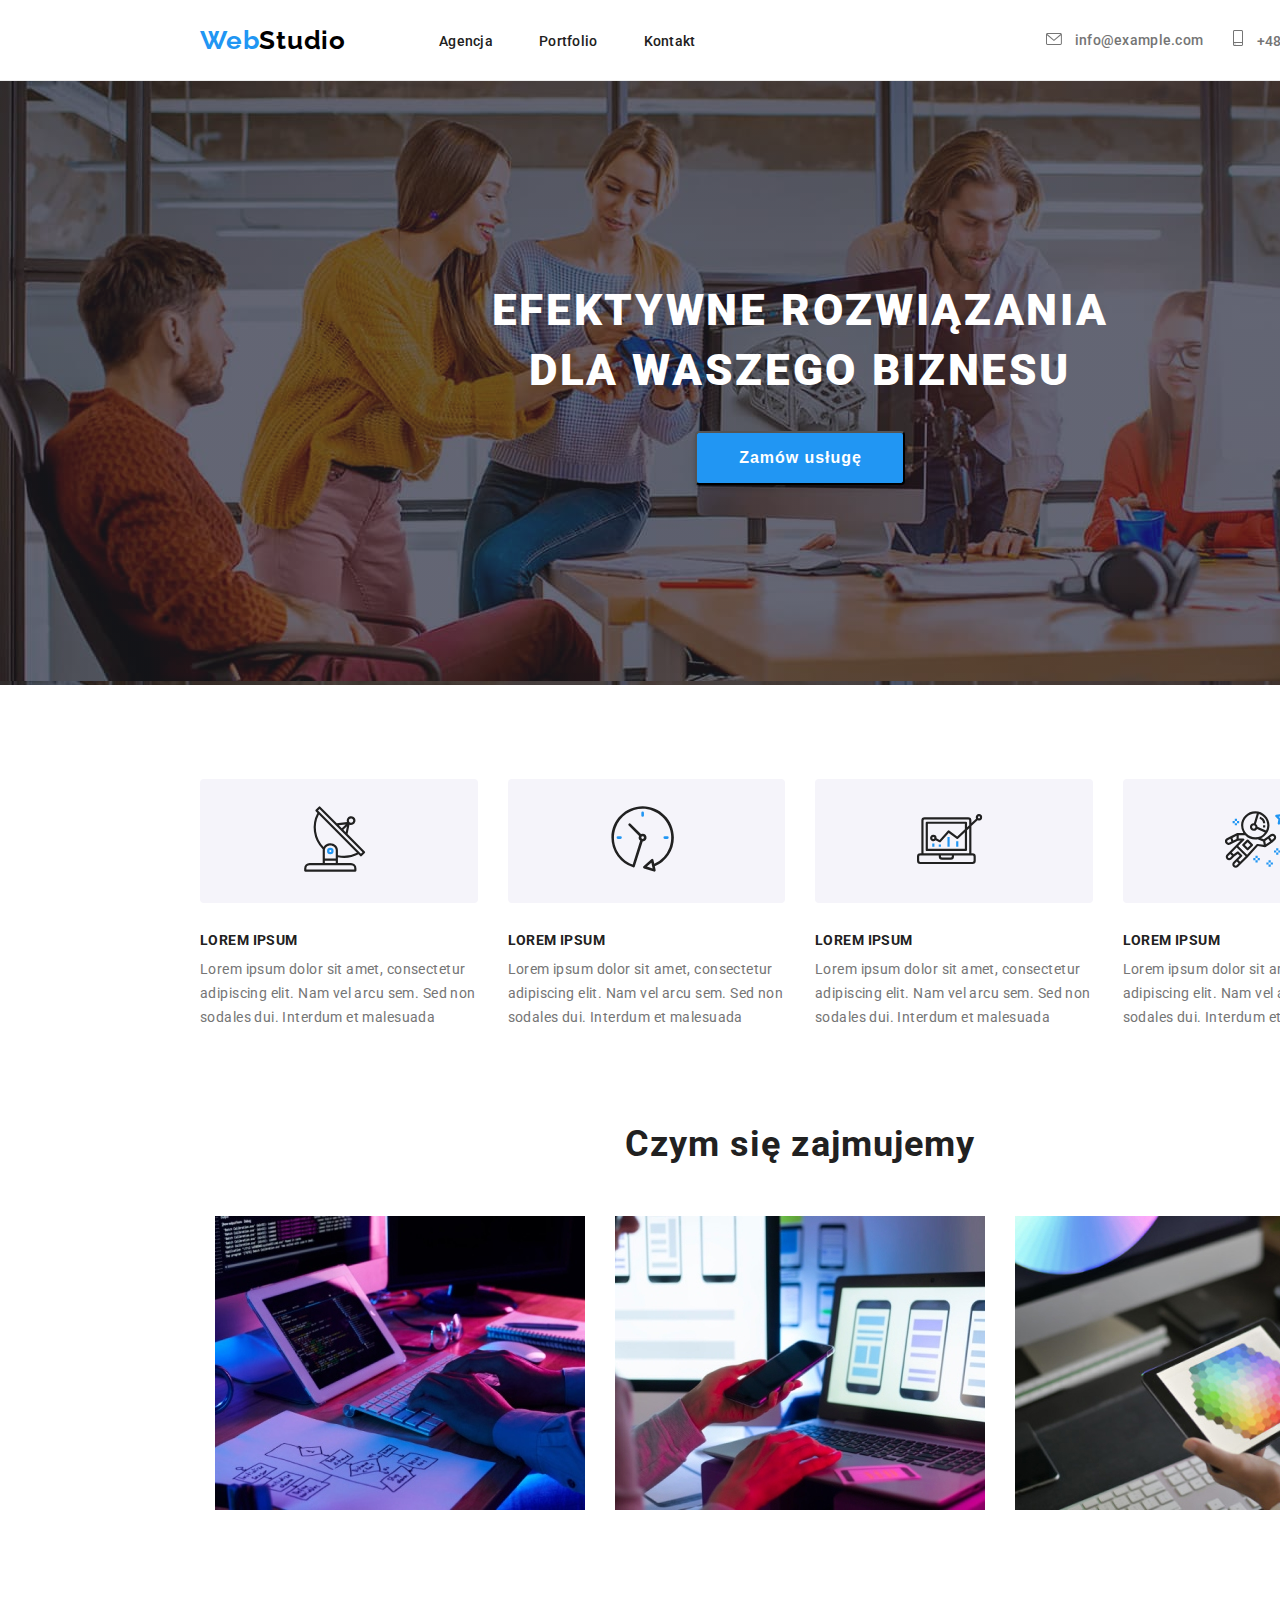
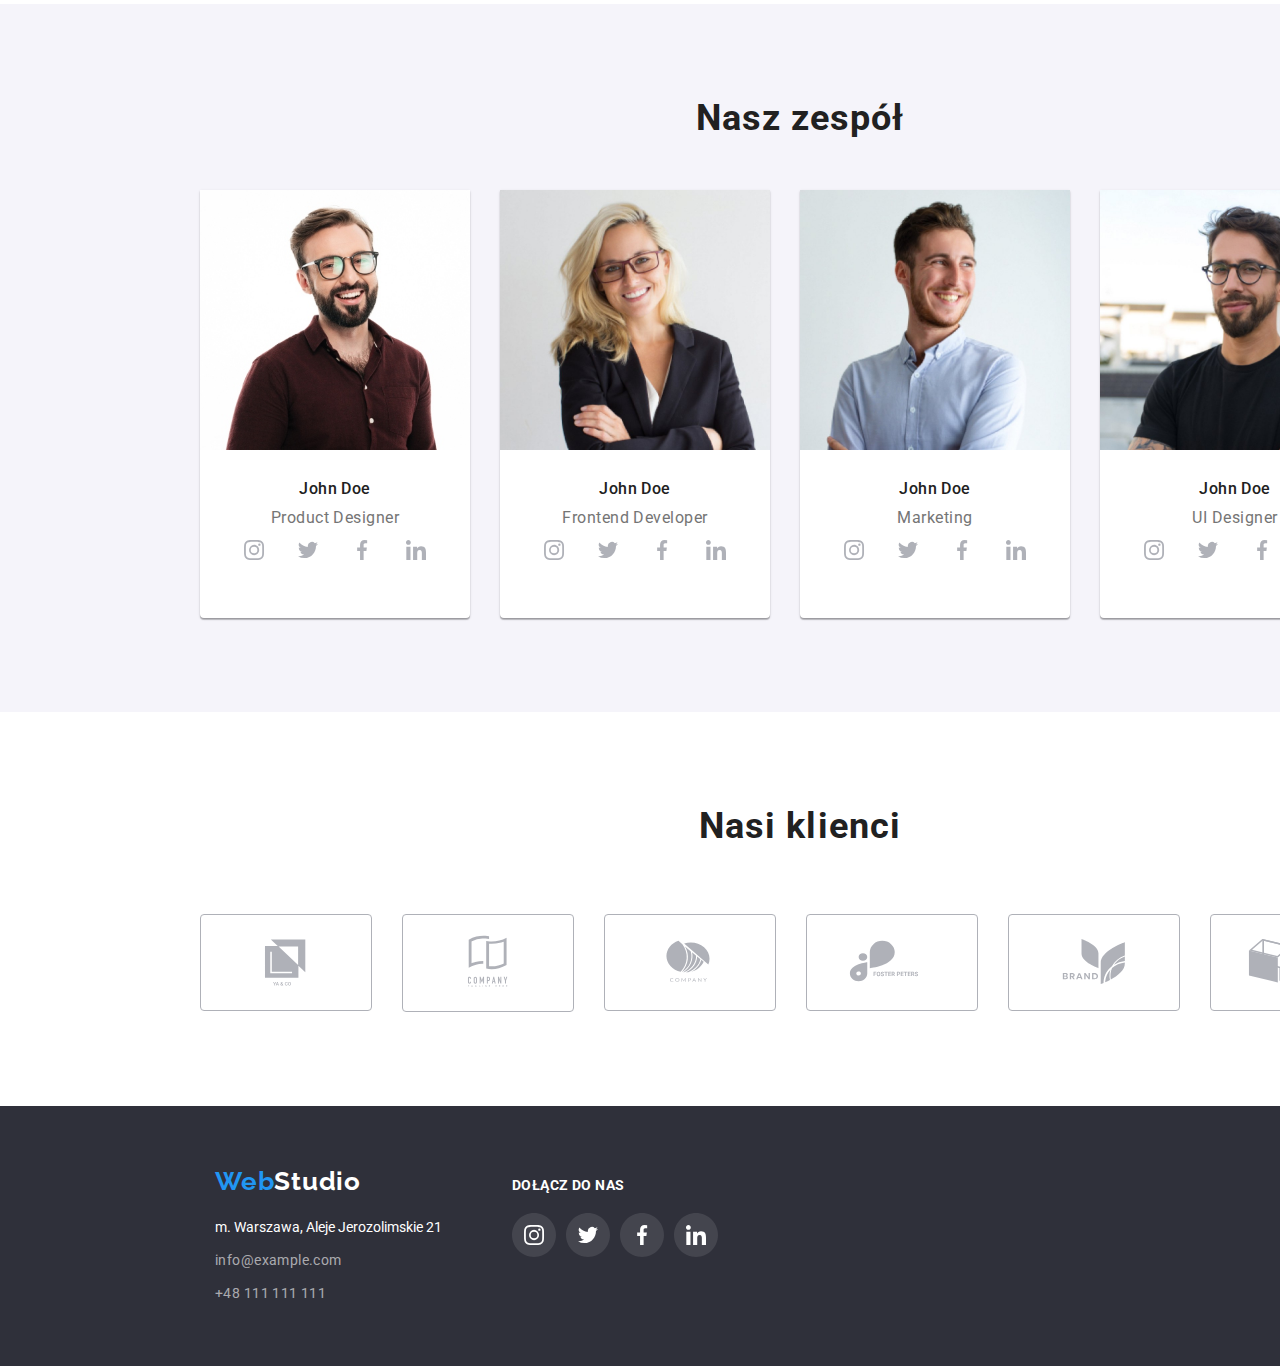
==== commit dbcac2a5: "update" ====
--- a/index.html
+++ b/index.html
@@ -21,41 +21,43 @@
     <link rel="stylesheet" href="./css/style.css" />
   </head>
   <body>
-    <header class="container box-header">
-      <a href="./index.html" class="logo"
-        ><span class="color-logo-blue">Web</span>Studio</a
-      >
-      <nav>
-        <ul class="nav-ul-style">
-          <li class="nav-li">
-            <a href="#" class="navigation">Agencja</a>
-          </li>
-          <li class="nav-li">
-            <a href="./portfolio.html" class="navigation">Portfolio</a>
-          </li>
-          <li class="nav-li">
-            <a href="#" class="navigation">Kontakt</a>
+    <header>
+      <section class="container box-header">
+        <a href="./index.html" class="logo"
+          ><span class="color-logo-blue">Web</span>Studio</a
+        >
+        <nav>
+          <ul class="nav-ul-style">
+            <li class="nav-li">
+              <a href="#" class="navigation">Agencja</a>
+            </li>
+            <li class="nav-li">
+              <a href="./portfolio.html" class="navigation">Portfolio</a>
+            </li>
+            <li class="nav-li">
+              <a href="#" class="navigation">Kontakt</a>
+            </li>
+          </ul>
+        </nav>
+        <ul class="ul-contact">
+          <li class="li-contact">
+            <a href="mailto:info@example.com" class="contact">
+              <svg width="16" height="12" class="icon-header">
+                <use href="./images/icons.svg#icon-email"></use>
+              </svg>
+              info@example.com</a
+            >
+          </li>
+          <li class="li-contact">
+            <a href="+48111111111" class="contact">
+              <svg width="10" height="16" class="icon-header">
+                <use href="./images/icons.svg#icon-smartphone"></use>
+              </svg>
+              +48 111 111 111
+            </a>
           </li>
         </ul>
-      </nav>
-      <ul class="ul-contact">
-        <li class="li-contact">
-          <a href="mailto:info@example.com" class="contact">
-            <svg width="16" height="12" m class="icon-header">
-              <use href="./images/icons.svg#icon-email"></use>
-            </svg>
-            info@example.com</a
-          >
-        </li>
-        <li class="li-contact">
-          <a href="+48111111111" class="contact">
-            <svg width="10" height="16" class="icon-header">
-              <use href="./images/icons.svg#icon-smartphone"></use>
-            </svg>
-            +48 111 111 111
-          </a>
-        </li>
-      </ul>
+      </section>
     </header>
     <main>
       <section class="index-section-one index-section section">
@@ -134,31 +136,32 @@
               <h4 class="heading-index">John Doe</h4>
               <p class="description-index">Product Designer</p>
             </figcaption>
+
             <ul class="ul-icon-index">
               <li class="li">
-                <a href="#">
-                  <svg width="44px" height="44px" class="icon">
+                <a href="#" class="icon">
+                  <svg width="44px" height="44px">
                     <use href="./images/icons.svg#icon-instagram1"></use>
                   </svg>
                 </a>
               </li>
               <li>
-                <a href="#">
-                  <svg width="44px" height="44px" class="icon">
+                <a href="#" class="icon">
+                  <svg width="44px" height="44px">
                     <use href="./images/icons.svg#icon-twitter1"></use>
                   </svg>
                 </a>
               </li>
               <li>
-                <a href="#">
-                  <svg width="44px" height="44px" class="icon">
+                <a href="#" class="icon">
+                  <svg width="44px" height="44px">
                     <use href="./images/icons.svg#icon-fb1"></use>
                   </svg>
                 </a>
               </li>
               <li>
-                <a href="#">
-                  <svg width="44px" height="44px" class="icon">
+                <a href="#" class="icon">
+                  <svg width="44px" height="44px">
                     <use href="./images/icons.svg#icon-linkedin1"></use>
                   </svg>
                 </a>
@@ -178,29 +181,29 @@
             </figcaption>
             <ul class="ul-icon-index">
               <li class="li">
-                <a href="#">
-                  <svg width="44px" height="44px" class="icon">
+                <a href="#" class="icon">
+                  <svg width="44px" height="44px">
                     <use href="./images/icons.svg#icon-instagram1"></use>
                   </svg>
                 </a>
               </li>
               <li>
-                <a href="#">
-                  <svg width="44px" height="44px" class="icon">
+                <a href="#" class="icon">
+                  <svg width="44px" height="44px">
                     <use href="./images/icons.svg#icon-twitter1"></use>
                   </svg>
                 </a>
               </li>
               <li>
-                <a href="#">
-                  <svg width="44px" height="44px" class="icon">
+                <a href="#" class="icon">
+                  <svg width="44px" height="44px">
                     <use href="./images/icons.svg#icon-fb1"></use>
                   </svg>
                 </a>
               </li>
               <li>
-                <a href="#">
-                  <svg width="44px" height="44px" class="icon">
+                <a href="#" class="icon">
+                  <svg width="44px" height="44px">
                     <use href="./images/icons.svg#icon-linkedin1"></use>
                   </svg>
                 </a>
@@ -220,29 +223,29 @@
             </figcaption>
             <ul class="ul-icon-index">
               <li class="li">
-                <a href="#">
-                  <svg width="44px" height="44px" class="icon">
+                <a href="#" class="icon">
+                  <svg width="44px" height="44px">
                     <use href="./images/icons.svg#icon-instagram1"></use>
                   </svg>
                 </a>
               </li>
               <li>
-                <a href="#">
-                  <svg width="44px" height="44px" class="icon">
+                <a href="#" class="icon">
+                  <svg width="44px" height="44px">
                     <use href="./images/icons.svg#icon-twitter1"></use>
                   </svg>
                 </a>
               </li>
               <li>
-                <a href="#">
-                  <svg width="44px" height="44px" class="icon">
+                <a href="#" class="icon">
+                  <svg width="44px" height="44px">
                     <use href="./images/icons.svg#icon-fb1"></use>
                   </svg>
                 </a>
               </li>
               <li>
-                <a href="#">
-                  <svg width="44px" height="44px" class="icon">
+                <a href="#" class="icon">
+                  <svg width="44px" height="44px">
                     <use href="./images/icons.svg#icon-linkedin1"></use>
                   </svg>
                 </a>
@@ -262,29 +265,29 @@
             </figcaption>
             <ul class="ul-icon-index">
               <li class="li">
-                <a href="#">
-                  <svg width="44px" height="44px" class="icon">
+                <a href="#" class="icon">
+                  <svg width="44px" height="44px">
                     <use href="./images/icons.svg#icon-instagram1"></use>
                   </svg>
                 </a>
               </li>
               <li>
-                <a href="#">
-                  <svg width="44px" height="44px" class="icon">
+                <a href="#" class="icon">
+                  <svg width="44px" height="44px">
                     <use href="./images/icons.svg#icon-twitter1"></use>
                   </svg>
                 </a>
               </li>
               <li>
-                <a href="#">
-                  <svg width="44px" height="44px" class="icon">
+                <a href="#" class="icon">
+                  <svg width="44px" height="44px">
                     <use href="./images/icons.svg#icon-fb1"></use>
                   </svg>
                 </a>
               </li>
               <li>
-                <a href="#">
-                  <svg width="44px" height="44px" class="icon">
+                <a href="#" class="icon">
+                  <svg width="44px" height="44px">
                     <use href="./images/icons.svg#icon-linkedin1"></use>
                   </svg>
                 </a>
@@ -297,40 +300,53 @@
         <h2 class="index-section-four-h2">Nasi klienci</h2>
         <div class="index-img-section-four container">
           <ul class="ul-icon-index-last-section">
+            <li>
+              <a href="#" class="a-last-section">
+                <svg width="106px" height="60px">
+                  <use href="./images/icons.svg#icon-klient-1"></use>
+                </svg>
+              </a>
+            </li>
             <li class="li-last-section">
-              <svg width="106px" height="60px">
-                <use href="./images/icons.svg#icon-klient-1"></use>
-              </svg>
+              <a href="#" class="a-last-section">
+                <svg width="106px" height="60.04px">
+                  <use href="./images/icons.svg#icon-klient-2"></use>
+                </svg>
+              </a>
             </li>
             <li class="li-last-section">
-              <svg width="106px" height="60.04px">
-                <use href="./images/icons.svg#icon-klient-2"></use>
-              </svg>
+              <a href="#" class="a-last-section">
+                <svg width="106px" height="60px">
+                  <use href="./images/icons.svg#icon-klient-3"></use>
+                </svg>
+              </a>
             </li>
             <li class="li-last-section">
-              <svg width="106px" height="60px">
-                <use href="./images/icons.svg#icon-klient-3"></use>
-              </svg>
+              <a href="#" class="a-last-section">
+                <svg width="106px" height="60px">
+                  <use href="./images/icons.svg#icon-klient-4"></use>
+                </svg>
+              </a>
             </li>
             <li class="li-last-section">
-              <svg width="106px" height="60px">
-                <use href="./images/icons.svg#icon-klient-4"></use>
-              </svg>
+              <a href="#" class="a-last-section">
+                <svg width="106px" height="60px">
+                  <use href="./images/icons.svg#icon-klient-5"></use>
+                </svg>
+              </a>
             </li>
             <li class="li-last-section">
-              <svg width="106px" height="60px">
-                <use href="./images/icons.svg#icon-klient-5"></use>
-              </svg>
-            </li>
-            <li class="li-last-section">
-              <svg width="106px" height="60px">
-                <use href="./images/icons.svg#icon-klient-6"></use>
-              </svg>
+              <a href="#" class="a-last-section">
+                <svg width="106px" height="60px">
+                  <use href="./images/icons.svg#icon-klient-6"></use>
+                </svg>
+              </a>
             </li>
           </ul>
         </div>
       </section>
     </main>
+
     <footer class="footer-page" class="container">
       <div class="footer-section">
         <div class="footer-adress">
@@ -350,29 +366,29 @@
           <p class="p-footer">Dołącz do nas</p>
           <ul class="ul-footer">
             <li>
-              <a href="#">
-                <svg width="44px" height="44px" class="icon-footer">
+              <a href="#" class="icon-footer">
+                <svg width="44px" height="44px">
                   <use href="./images/icons.svg#icon-instagram2"></use>
                 </svg>
               </a>
             </li>
             <li>
-              <a href="#">
-                <svg width="44px" height="44px" class="icon-footer">
+              <a href="#" class="icon-footer">
+                <svg width="44px" height="44px">
                   <use href="./images/icons.svg#icon-twitter2"></use>
                 </svg>
               </a>
             </li>
             <li>
-              <a href="#">
-                <svg width="44px" height="44px" class="icon-footer">
+              <a href="#" class="icon-footer">
+                <svg width="44px" height="44px">
                   <use href="./images/icons.svg#icon-fb2"></use>
                 </svg>
               </a>
             </li>
             <li>
-              <a href="#">
-                <svg width="44px" height="44px" class="icon-footer">
+              <a href="#" class="icon-footer">
+                <svg width="44px" height="44px">
                   <use href="./images/icons.svg#icon-linkedin2"></use>
                 </svg>
               </a>
--- a/css/style.css
+++ b/css/style.css
@@ -91,7 +91,8 @@
 .contact-footer:hover,
 .contact-footer:active,
 .navigation:focus,
-.contact-footer:focus .contact:focus,
+.contact-footer:focus,
+.contact:focus,
 .contact:active,
 .contact:hover {
   color: #2196f3;
@@ -117,7 +118,6 @@
 .nav-ul-style {
   list-style: none;
   display: flex;
-  margin-top: 8px;
   padding-inline-start: 0px;
 }
 .nav-li {
@@ -134,7 +134,6 @@
   justify-content: flex-end;
   margin-left: 350px;
   padding-left: 0px;
-  margin-top: 8px;
 }
 
 .li-contact:first-child {
@@ -278,6 +277,7 @@
   line-height: 1.71;
   letter-spacing: 0.03em;
   color: #757575;
+  margin-top: 10px;
 }
 
 .index-section-three-h2 {
@@ -375,7 +375,6 @@
   list-style: none;
 }
 .ul-icon-index {
-  padding-top: 16px;
   display: flex;
   gap: 10px;
   list-style: none;
@@ -398,7 +397,11 @@
 
 .icon:active,
 .icon:hover,
-.icon:focus,
+.icon:focus {
+  fill: #2196f3;
+  cursor: pointer;
+}
+
 .icon-footer:active,
 .icon-footer:focus,
 .icon-footer:hover {
@@ -406,7 +409,7 @@
   fill: #2196f3;
 }
 
-.li-last-section {
+.a-last-section {
   border: 1px solid #afb1b8;
   fill: #afb1b8;
   border-radius: 4px;
@@ -414,11 +417,12 @@
   padding-left: 32px;
   padding-right: 32px;
   padding-bottom: 14.25px;
-}
-
-.li-last-section:active,
-.li-last-section:hover,
-.li-last-section:focus {
+  display: inline-block;
+}
+
+.a-last-section:active,
+.a-last-section:hover,
+.a-last-section:focus {
   cursor: pointer;
   border: 1px solid #2196f3;
   fill: #2196f3;
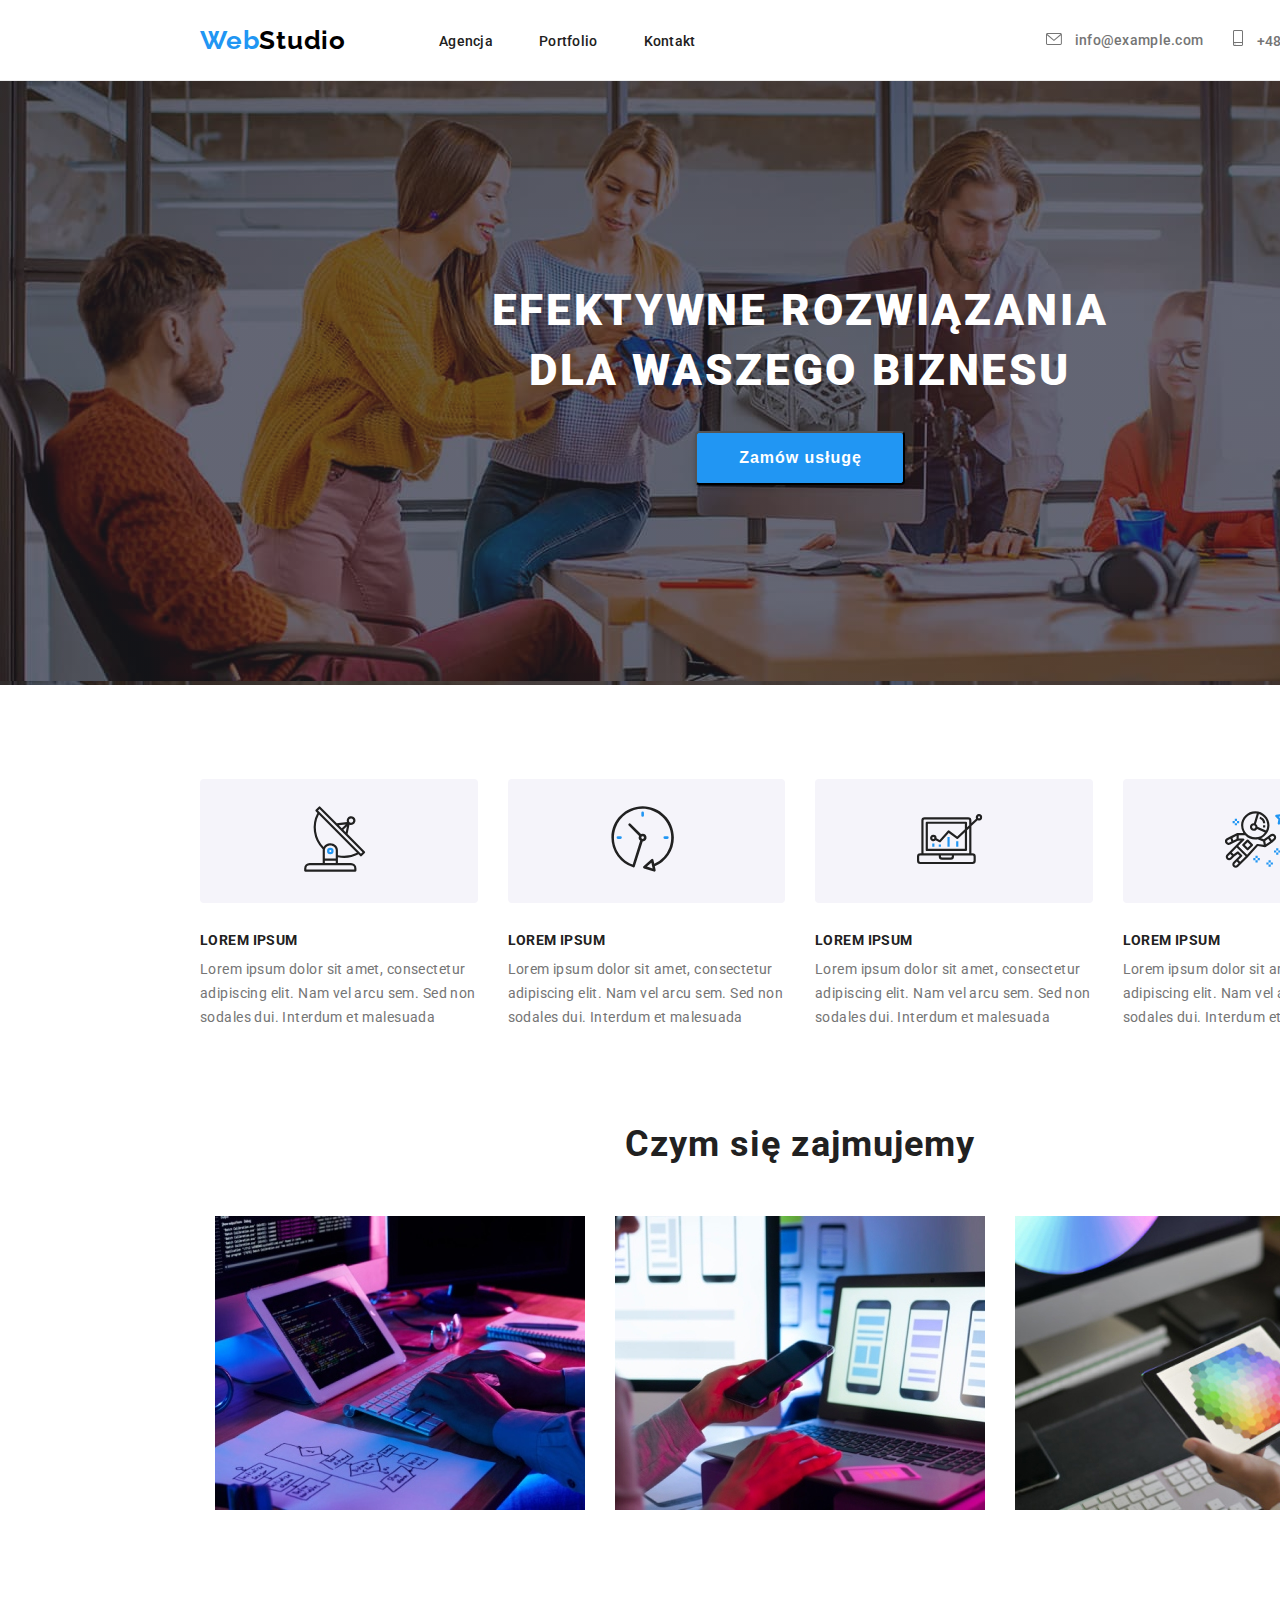
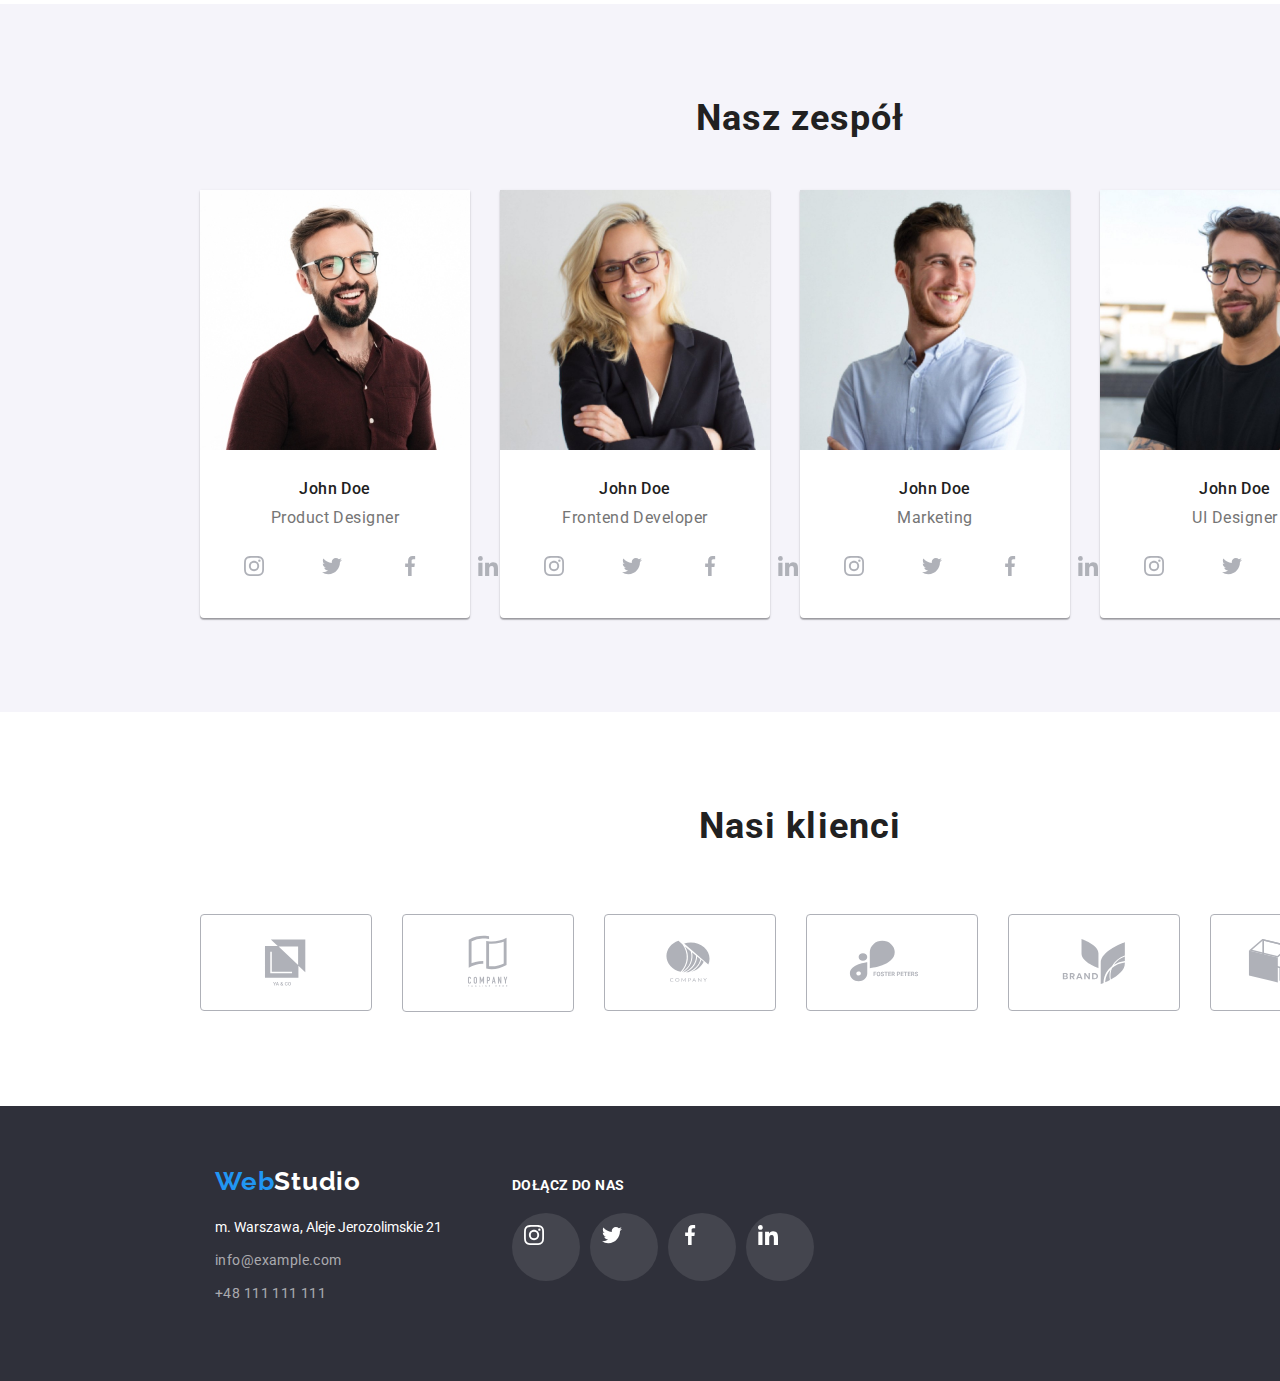
==== commit a7cb21be: "update" ====
--- a/index.html
+++ b/index.html
@@ -140,29 +140,29 @@
             <ul class="ul-icon-index">
               <li class="li">
                 <a href="#" class="icon">
-                  <svg width="44px" height="44px">
-                    <use href="./images/icons.svg#icon-instagram1"></use>
-                  </svg>
-                </a>
-              </li>
-              <li>
-                <a href="#" class="icon">
-                  <svg width="44px" height="44px">
-                    <use href="./images/icons.svg#icon-twitter1"></use>
-                  </svg>
-                </a>
-              </li>
-              <li>
-                <a href="#" class="icon">
-                  <svg width="44px" height="44px">
-                    <use href="./images/icons.svg#icon-fb1"></use>
-                  </svg>
-                </a>
-              </li>
-              <li>
-                <a href="#" class="icon">
-                  <svg width="44px" height="44px">
-                    <use href="./images/icons.svg#icon-linkedin1"></use>
+                  <svg width="20px" height="20px">
+                    <use href="./images/icons.svg#icon-instagram-2"></use>
+                  </svg>
+                </a>
+              </li>
+              <li>
+                <a href="#" class="icon">
+                  <svg width="20px" height="20px">
+                    <use href="./images/icons.svg#icon-twitter-1"></use>
+                  </svg>
+                </a>
+              </li>
+              <li>
+                <a href="#" class="icon">
+                  <svg width="20px" height="20px">
+                    <use href="./images/icons.svg#icon-facebook-1"></use>
+                  </svg>
+                </a>
+              </li>
+              <li>
+                <a href="#" class="icon">
+                  <svg width="20px" height="20px">
+                    <use href="./images/icons.svg#icon-linkedin-1"></use>
                   </svg>
                 </a>
               </li>
@@ -179,32 +179,33 @@
               <h4 class="heading-index">John Doe</h4>
               <p class="description-index">Frontend Developer</p>
             </figcaption>
+
             <ul class="ul-icon-index">
               <li class="li">
                 <a href="#" class="icon">
-                  <svg width="44px" height="44px">
-                    <use href="./images/icons.svg#icon-instagram1"></use>
-                  </svg>
-                </a>
-              </li>
-              <li>
-                <a href="#" class="icon">
-                  <svg width="44px" height="44px">
-                    <use href="./images/icons.svg#icon-twitter1"></use>
-                  </svg>
-                </a>
-              </li>
-              <li>
-                <a href="#" class="icon">
-                  <svg width="44px" height="44px">
-                    <use href="./images/icons.svg#icon-fb1"></use>
-                  </svg>
-                </a>
-              </li>
-              <li>
-                <a href="#" class="icon">
-                  <svg width="44px" height="44px">
-                    <use href="./images/icons.svg#icon-linkedin1"></use>
+                  <svg width="20px" height="20px">
+                    <use href="./images/icons.svg#icon-instagram-2"></use>
+                  </svg>
+                </a>
+              </li>
+              <li>
+                <a href="#" class="icon">
+                  <svg width="20px" height="20px">
+                    <use href="./images/icons.svg#icon-twitter-1"></use>
+                  </svg>
+                </a>
+              </li>
+              <li>
+                <a href="#" class="icon">
+                  <svg width="20px" height="20px">
+                    <use href="./images/icons.svg#icon-facebook-1"></use>
+                  </svg>
+                </a>
+              </li>
+              <li>
+                <a href="#" class="icon">
+                  <svg width="20px" height="20px">
+                    <use href="./images/icons.svg#icon-linkedin-1"></use>
                   </svg>
                 </a>
               </li>
@@ -221,32 +222,33 @@
               <h4 class="heading-index">John Doe</h4>
               <p class="description-index">Marketing</p>
             </figcaption>
+
             <ul class="ul-icon-index">
               <li class="li">
                 <a href="#" class="icon">
-                  <svg width="44px" height="44px">
-                    <use href="./images/icons.svg#icon-instagram1"></use>
-                  </svg>
-                </a>
-              </li>
-              <li>
-                <a href="#" class="icon">
-                  <svg width="44px" height="44px">
-                    <use href="./images/icons.svg#icon-twitter1"></use>
-                  </svg>
-                </a>
-              </li>
-              <li>
-                <a href="#" class="icon">
-                  <svg width="44px" height="44px">
-                    <use href="./images/icons.svg#icon-fb1"></use>
-                  </svg>
-                </a>
-              </li>
-              <li>
-                <a href="#" class="icon">
-                  <svg width="44px" height="44px">
-                    <use href="./images/icons.svg#icon-linkedin1"></use>
+                  <svg width="20px" height="20px">
+                    <use href="./images/icons.svg#icon-instagram-2"></use>
+                  </svg>
+                </a>
+              </li>
+              <li>
+                <a href="#" class="icon">
+                  <svg width="20px" height="20px">
+                    <use href="./images/icons.svg#icon-twitter-1"></use>
+                  </svg>
+                </a>
+              </li>
+              <li>
+                <a href="#" class="icon">
+                  <svg width="20px" height="20px">
+                    <use href="./images/icons.svg#icon-facebook-1"></use>
+                  </svg>
+                </a>
+              </li>
+              <li>
+                <a href="#" class="icon">
+                  <svg width="20px" height="20px">
+                    <use href="./images/icons.svg#icon-linkedin-1"></use>
                   </svg>
                 </a>
               </li>
@@ -263,32 +265,33 @@
               <h4 class="heading-index">John Doe</h4>
               <p class="description-index">UI Designer</p>
             </figcaption>
+
             <ul class="ul-icon-index">
               <li class="li">
                 <a href="#" class="icon">
-                  <svg width="44px" height="44px">
-                    <use href="./images/icons.svg#icon-instagram1"></use>
-                  </svg>
-                </a>
-              </li>
-              <li>
-                <a href="#" class="icon">
-                  <svg width="44px" height="44px">
-                    <use href="./images/icons.svg#icon-twitter1"></use>
-                  </svg>
-                </a>
-              </li>
-              <li>
-                <a href="#" class="icon">
-                  <svg width="44px" height="44px">
-                    <use href="./images/icons.svg#icon-fb1"></use>
-                  </svg>
-                </a>
-              </li>
-              <li>
-                <a href="#" class="icon">
-                  <svg width="44px" height="44px">
-                    <use href="./images/icons.svg#icon-linkedin1"></use>
+                  <svg width="20px" height="20px">
+                    <use href="./images/icons.svg#icon-instagram-2"></use>
+                  </svg>
+                </a>
+              </li>
+              <li>
+                <a href="#" class="icon">
+                  <svg width="20px" height="20px">
+                    <use href="./images/icons.svg#icon-twitter-1"></use>
+                  </svg>
+                </a>
+              </li>
+              <li>
+                <a href="#" class="icon">
+                  <svg width="20px" height="20px">
+                    <use href="./images/icons.svg#icon-facebook-1"></use>
+                  </svg>
+                </a>
+              </li>
+              <li>
+                <a href="#" class="icon">
+                  <svg width="20px" height="20px">
+                    <use href="./images/icons.svg#icon-linkedin-1"></use>
                   </svg>
                 </a>
               </li>
@@ -367,29 +370,29 @@
           <ul class="ul-footer">
             <li>
               <a href="#" class="icon-footer">
-                <svg width="44px" height="44px">
-                  <use href="./images/icons.svg#icon-instagram2"></use>
+                <svg width="20px" height="20px">
+                  <use href="./images/icons.svg#icon-instagram-2"></use>
                 </svg>
               </a>
             </li>
             <li>
               <a href="#" class="icon-footer">
-                <svg width="44px" height="44px">
-                  <use href="./images/icons.svg#icon-twitter2"></use>
+                <svg width="20px" height="20px">
+                  <use href="./images/icons.svg#icon-twitter-1"></use>
                 </svg>
               </a>
             </li>
             <li>
               <a href="#" class="icon-footer">
-                <svg width="44px" height="44px">
-                  <use href="./images/icons.svg#icon-fb2"></use>
+                <svg width="20px" height="20px">
+                  <use href="./images/icons.svg#icon-facebook-1"></use>
                 </svg>
               </a>
             </li>
             <li>
               <a href="#" class="icon-footer">
-                <svg width="44px" height="44px">
-                  <use href="./images/icons.svg#icon-linkedin2"></use>
+                <svg width="20px" height="20px">
+                  <use href="./images/icons.svg#icon-linkedin-1"></use>
                 </svg>
               </a>
             </li>
--- a/css/style.css
+++ b/css/style.css
@@ -379,6 +379,7 @@
   gap: 10px;
   list-style: none;
   padding-left: 32px;
+  padding-top: 16px;
 }
 .ul-icon-index-last-section {
   padding-top: 16px;
@@ -388,25 +389,35 @@
 }
 
 .icon {
-  fill: #ffffff;
-}
-
-.icon-footer {
-  fill: rgba(255, 255, 255, 0.1);
-}
-
-.icon:active,
+  width: 44px;
+  height: 44px;
+  padding: 12px;
+  fill: #afb1b8;
+  display: inline-block;
+}
 .icon:hover,
 .icon:focus {
-  fill: #2196f3;
-  cursor: pointer;
+  fill: white;
+  background: #2196f3;
+  border-radius: 50%;
+}
+
+.icon-footer {
+  width: 44px;
+  height: 44px;
+  padding: 12px;
+  fill: #ffffff;
+  display: inline-block;
+  background: rgba(255, 255, 255, 0.1);
+  border-radius: 50%;
 }
 
 .icon-footer:active,
 .icon-footer:focus,
 .icon-footer:hover {
-  cursor: pointer;
-  fill: #2196f3;
+  fill: white;
+  background: #2196f3;
+  border-radius: 50%;
 }
 
 .a-last-section {
